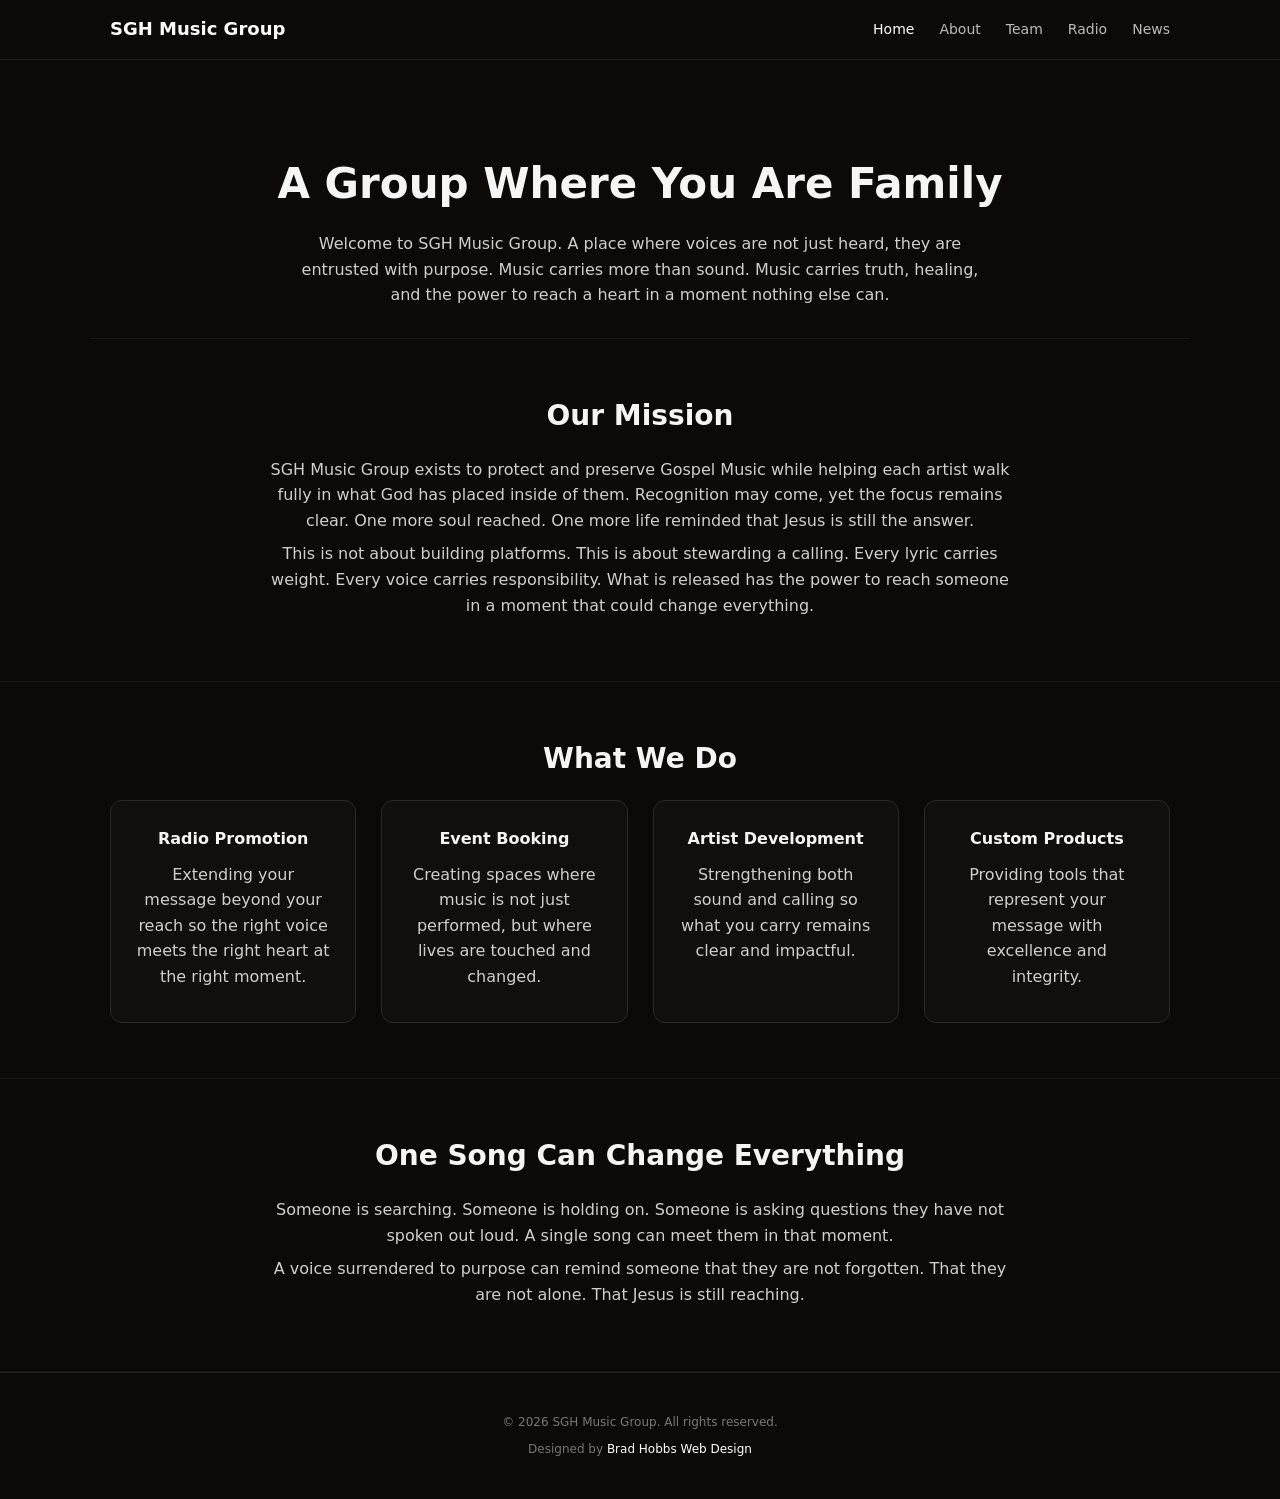
==== index.html @ 49cfe103 "Refine padding and margin values in index.html Adjusted padding and margins for better layout balanc" ====
<!doctype html>
<html lang="en">
<head>

<meta charset="utf-8">
<meta name="viewport" content="width=device-width, initial-scale=1">

<title>SGH Music Group</title>

<style>

/* ===== RESET ===== */
*{
  margin:0;
  padding:0;
  box-sizing:border-box;
}

/* ===== BODY ===== */
body{
  font-family: system-ui, -apple-system, sans-serif;
  background:#0c0a09;
  color:#f5f5f5;
  line-height:1.6;
}

/* ===== CONTAINER ===== */
.container{
  max-width:1100px;
  margin:auto;
  padding:0 20px; /* 🔥 REMOVE vertical padding */
}

/* ===== HERO ===== */
.hero{
  text-align:center;
  padding:90px 20px 30px;
}

.hero h2{
  font-size:42px;
  margin-bottom:14px;
}

.hero p{
  max-width:700px;
  margin:auto;
  color:#cfcfcf;
  font-size:16px;
}

/* ===== SECTIONS ===== */
section{
  padding:60px 20px;
  border-bottom:1px solid rgba(255,255,255,0.05); /* softer divider */
  padding:55px 20px; /* slightly tighter and balanced */
}

section h3{
  text-align:center;
  font-size:28px;
  margin-bottom:18px; /* FIXED alignment */
}

section p{
  max-width:750px;
  margin:8px auto;
  text-align:center;
  color:#cfcfcf;
}

/* ===== GRID ===== */
.grid{
  display:grid;
  grid-template-columns:repeat(auto-fit,minmax(240px,1fr));
  gap:25px;
  margin-top:18px;
  justify-content:center; /* 🔥 centers layout properly */
}

/* ===== CARD ===== */
.card{
  border:1px solid #2a2a2a;
  padding:25px;
  border-radius:12px;
  text-align:center;
  transition:all 0.35s ease;
  background:rgba(255,255,255,0.02);
}

.card h4{
  margin-bottom:10px;
  transition:0.3s;
}

/* 🔥 HOVER UPGRADE */
.card:hover{
  transform:translateY(-8px);
  border-color:#ffffff;

  box-shadow:
    0 0 10px rgba(255,255,255,0.2),
    0 0 40px rgba(255,255,255,0.12),
    0 20px 40px rgba(0,0,0,0.7);
}

.card:hover h4{
  letter-spacing:0.5px;
}

/* ===== MOBILE ===== */
@media (max-width:768px){

  .hero{
    padding:90px 20px 40px;
  }

  .hero h2{
    font-size:32px;
  }

  section{
    padding:50px 20px;
  }

}

</style>

</head>
<body>

<!-- ===== HEADER ===== -->
<div id="header"></div>

<!-- ===== HERO ===== -->
<section class="hero container">
  <h2>A Group Where You Are Family</h2>

  <p>
    Welcome to SGH Music Group. A place where voices are not just heard, they are entrusted with purpose.
    Music carries more than sound. Music carries truth, healing, and the power to reach a heart in a moment nothing else can.
  </p>
</section>

<!-- ===== MISSION ===== -->
<section>
  <div class="container">

    <h3>Our Mission</h3>

    <p>
      SGH Music Group exists to protect and preserve Gospel Music while helping each artist walk fully in what God has placed inside of them.
      Recognition may come, yet the focus remains clear. One more soul reached. One more life reminded that Jesus is still the answer.
    </p>

    <p>
      This is not about building platforms. This is about stewarding a calling.
      Every lyric carries weight. Every voice carries responsibility.
      What is released has the power to reach someone in a moment that could change everything.
    </p>

  </div>
</section>

<!-- ===== SERVICES ===== -->
<section>
  <div class="container">

    <h3>What We Do</h3>

    <div class="grid">

      <div class="card">
        <h4>Radio Promotion</h4>
        <p>
          Extending your message beyond your reach so the right voice meets the right heart at the right moment.
        </p>
      </div>

      <div class="card">
        <h4>Event Booking</h4>
        <p>
          Creating spaces where music is not just performed, but where lives are touched and changed.
        </p>
      </div>

      <div class="card">
        <h4>Artist Development</h4>
        <p>
          Strengthening both sound and calling so what you carry remains clear and impactful.
        </p>
      </div>

      <div class="card">
        <h4>Custom Products</h4>
        <p>
          Providing tools that represent your message with excellence and integrity.
        </p>
      </div>

    </div>

  </div>
</section>

<!-- ===== IMPACT ===== -->
<section>
  <div class="container">

    <h3>One Song Can Change Everything</h3>

    <p>
      Someone is searching. Someone is holding on. Someone is asking questions they have not spoken out loud.
      A single song can meet them in that moment.
    </p>

    <p>
      A voice surrendered to purpose can remind someone that they are not forgotten.
      That they are not alone.
      That Jesus is still reaching.
    </p>

  </div>
</section>

<!-- ===== FOOTER ===== -->
<div id="footer"></div>

<script>
Promise.all([
  fetch("header.html").then(res => res.text()),
  fetch("footer.html").then(res => res.text())
]).then(([headerData, footerData]) => {

  document.getElementById("header").innerHTML = headerData;
  document.getElementById("footer").innerHTML = footerData;

  window.toggleMenu = function(){
    document.getElementById("navLinks").classList.toggle("active");
    document.getElementById("menuToggle").classList.toggle("active");
  }

  document.querySelectorAll(".nav-links a").forEach(link => {
    link.addEventListener("click", () => {
      document.getElementById("navLinks").classList.remove("active");
      document.getElementById("menuToggle").classList.remove("active");
    });
  });

  const currentPage = location.pathname.split("/").pop();
  document.querySelectorAll(".nav-links a").forEach(link => {
    if(link.getAttribute("href") === currentPage){
      link.classList.add("active");
    }
  });

  window.addEventListener("scroll", function(){
    document.getElementById("siteHeader")
      .classList.toggle("scrolled", window.scrollY > 10);
  });

  const yearEl = document.getElementById("year");
  if(yearEl){
    yearEl.textContent = new Date().getFullYear();
  }

});
</script>

</body>
</html>
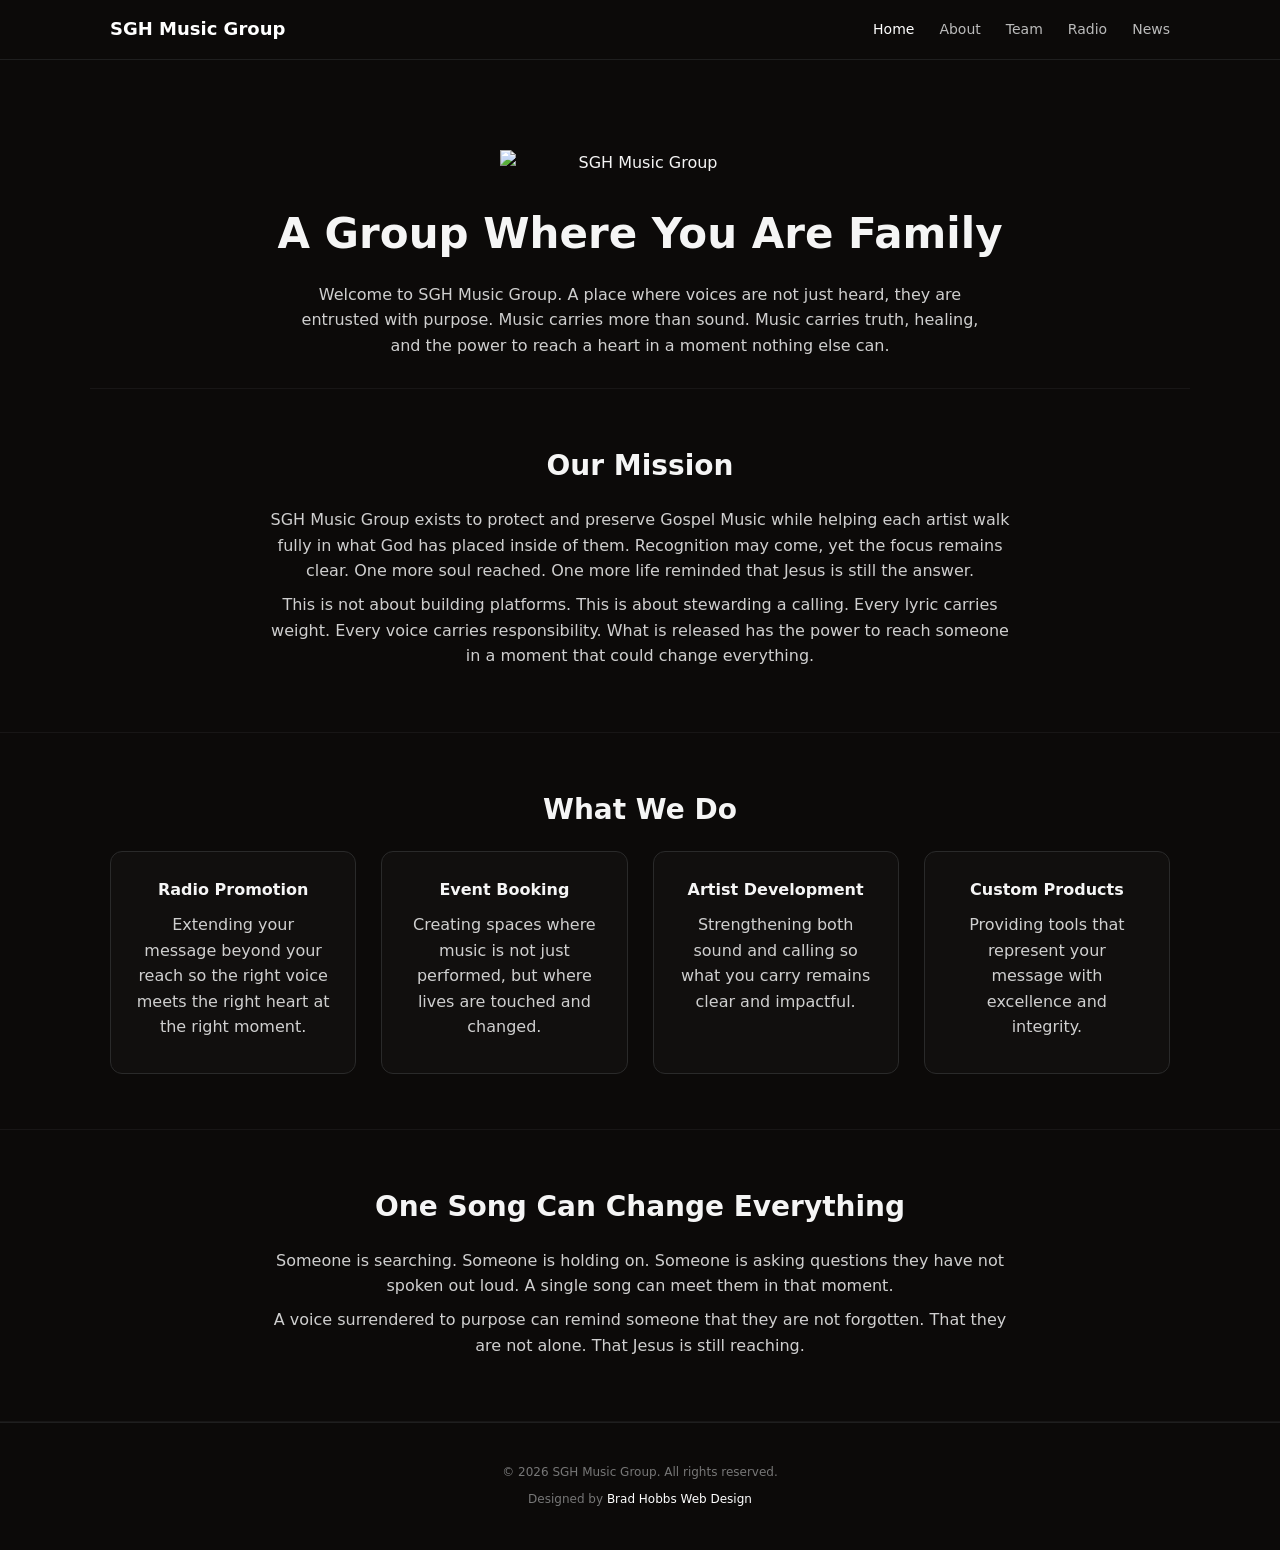
==== commit 20f894b9: "Update index.html" ====
--- a/index.html
+++ b/index.html
@@ -35,6 +35,13 @@
 .hero{
   text-align:center;
   padding:90px 20px 30px;
+}
+
+.hero-logo{
+  display:block;
+  width:280px;
+  max-width:90%;
+  margin:0 auto 25px;
 }
 
 .hero h2{
@@ -135,12 +142,20 @@
 
 <!-- ===== HERO ===== -->
 <section class="hero container">
+
+  <img
+    src="images/sgh-logo.png"
+    alt="SGH Music Group"
+    class="hero-logo"
+  >
+
   <h2>A Group Where You Are Family</h2>
 
   <p>
     Welcome to SGH Music Group. A place where voices are not just heard, they are entrusted with purpose.
     Music carries more than sound. Music carries truth, healing, and the power to reach a heart in a moment nothing else can.
   </p>
+
 </section>
 
 <!-- ===== MISSION ===== -->
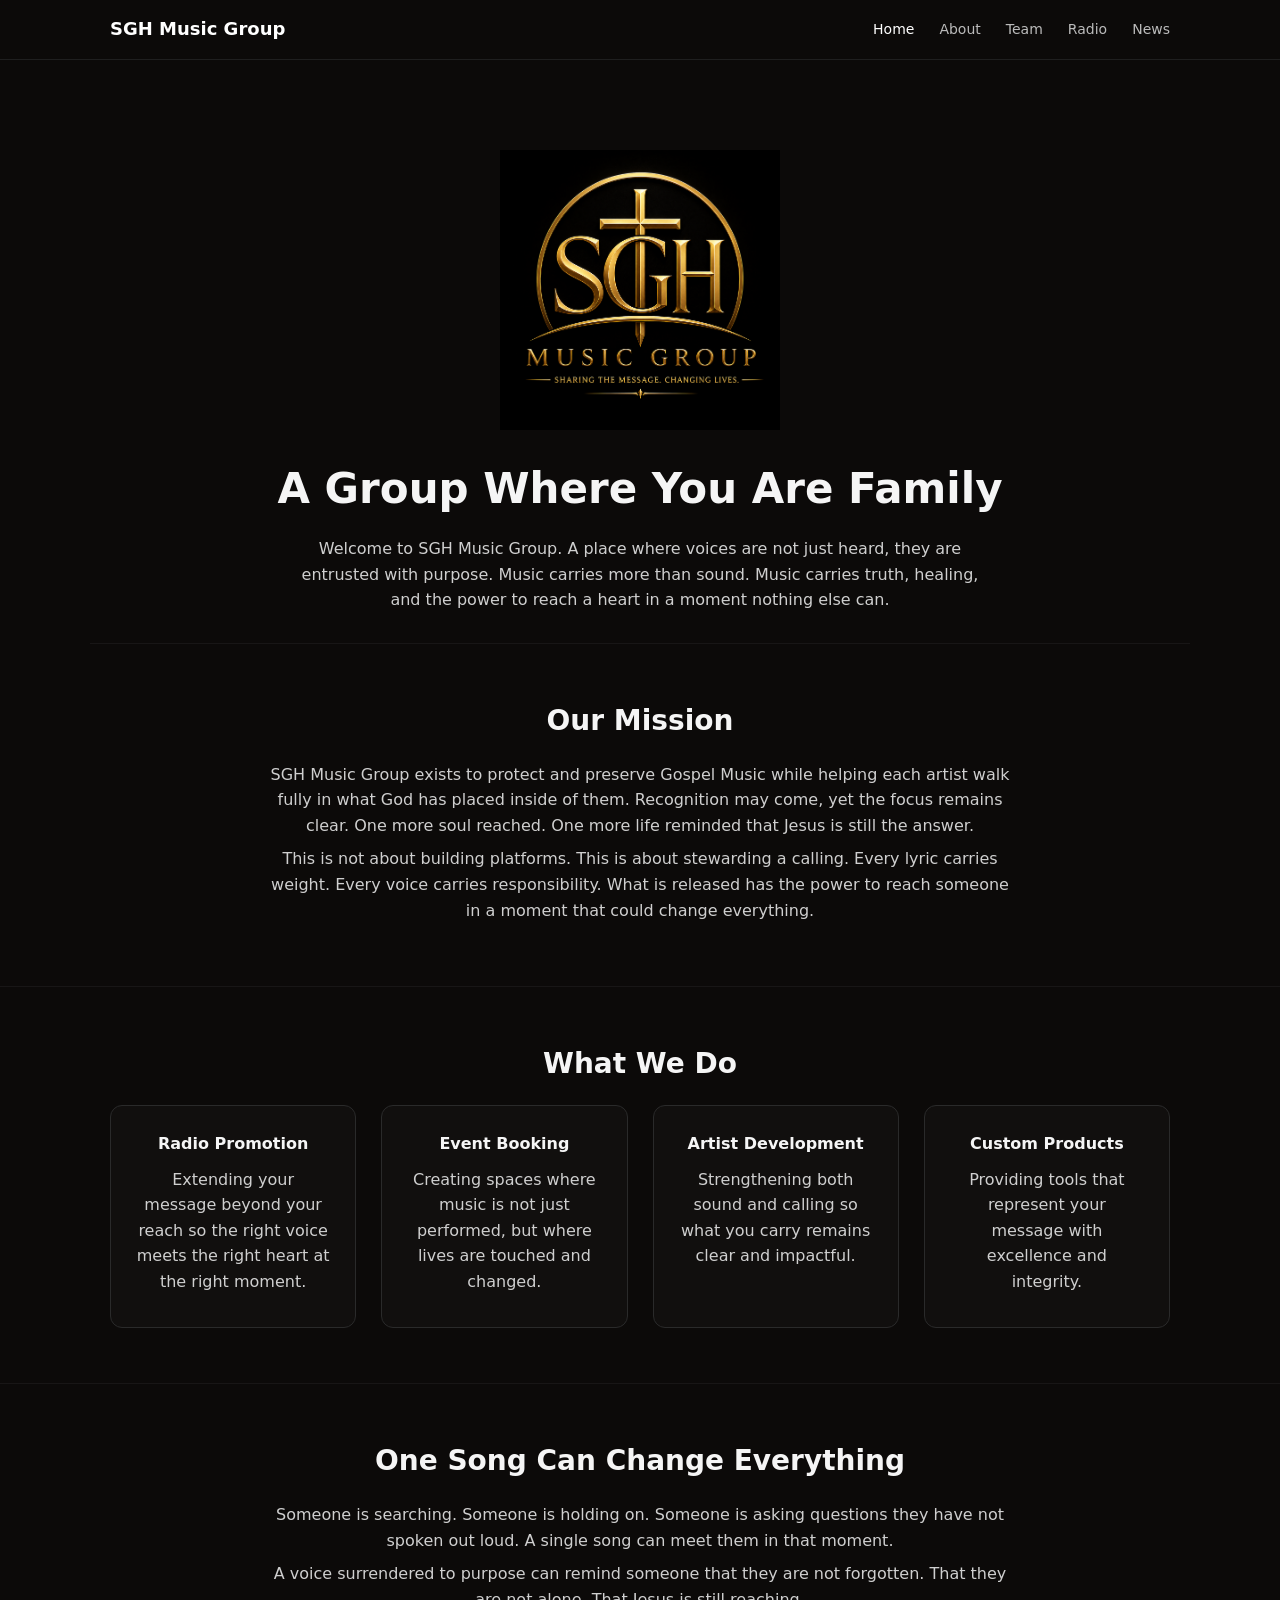
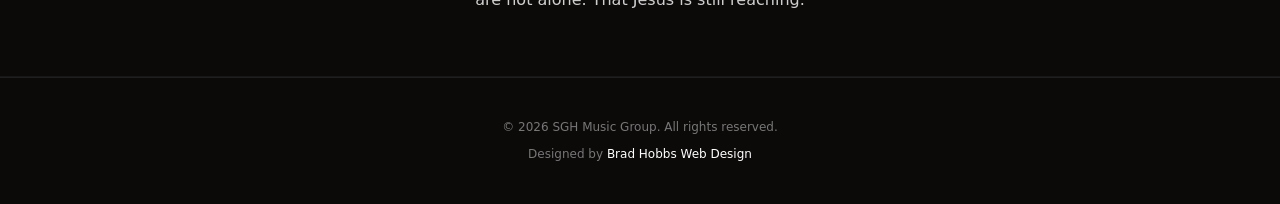
==== commit af51c252: "Update index.html" ====
--- a/index.html
+++ b/index.html
@@ -144,7 +144,7 @@
 <section class="hero container">
 
   <img
-    src="images/sgh-logo.png"
+    src="D6FE0D35-5FC7-4C31-ABE0-BCEA10E4A5CE.png"
     alt="SGH Music Group"
     class="hero-logo"
   >
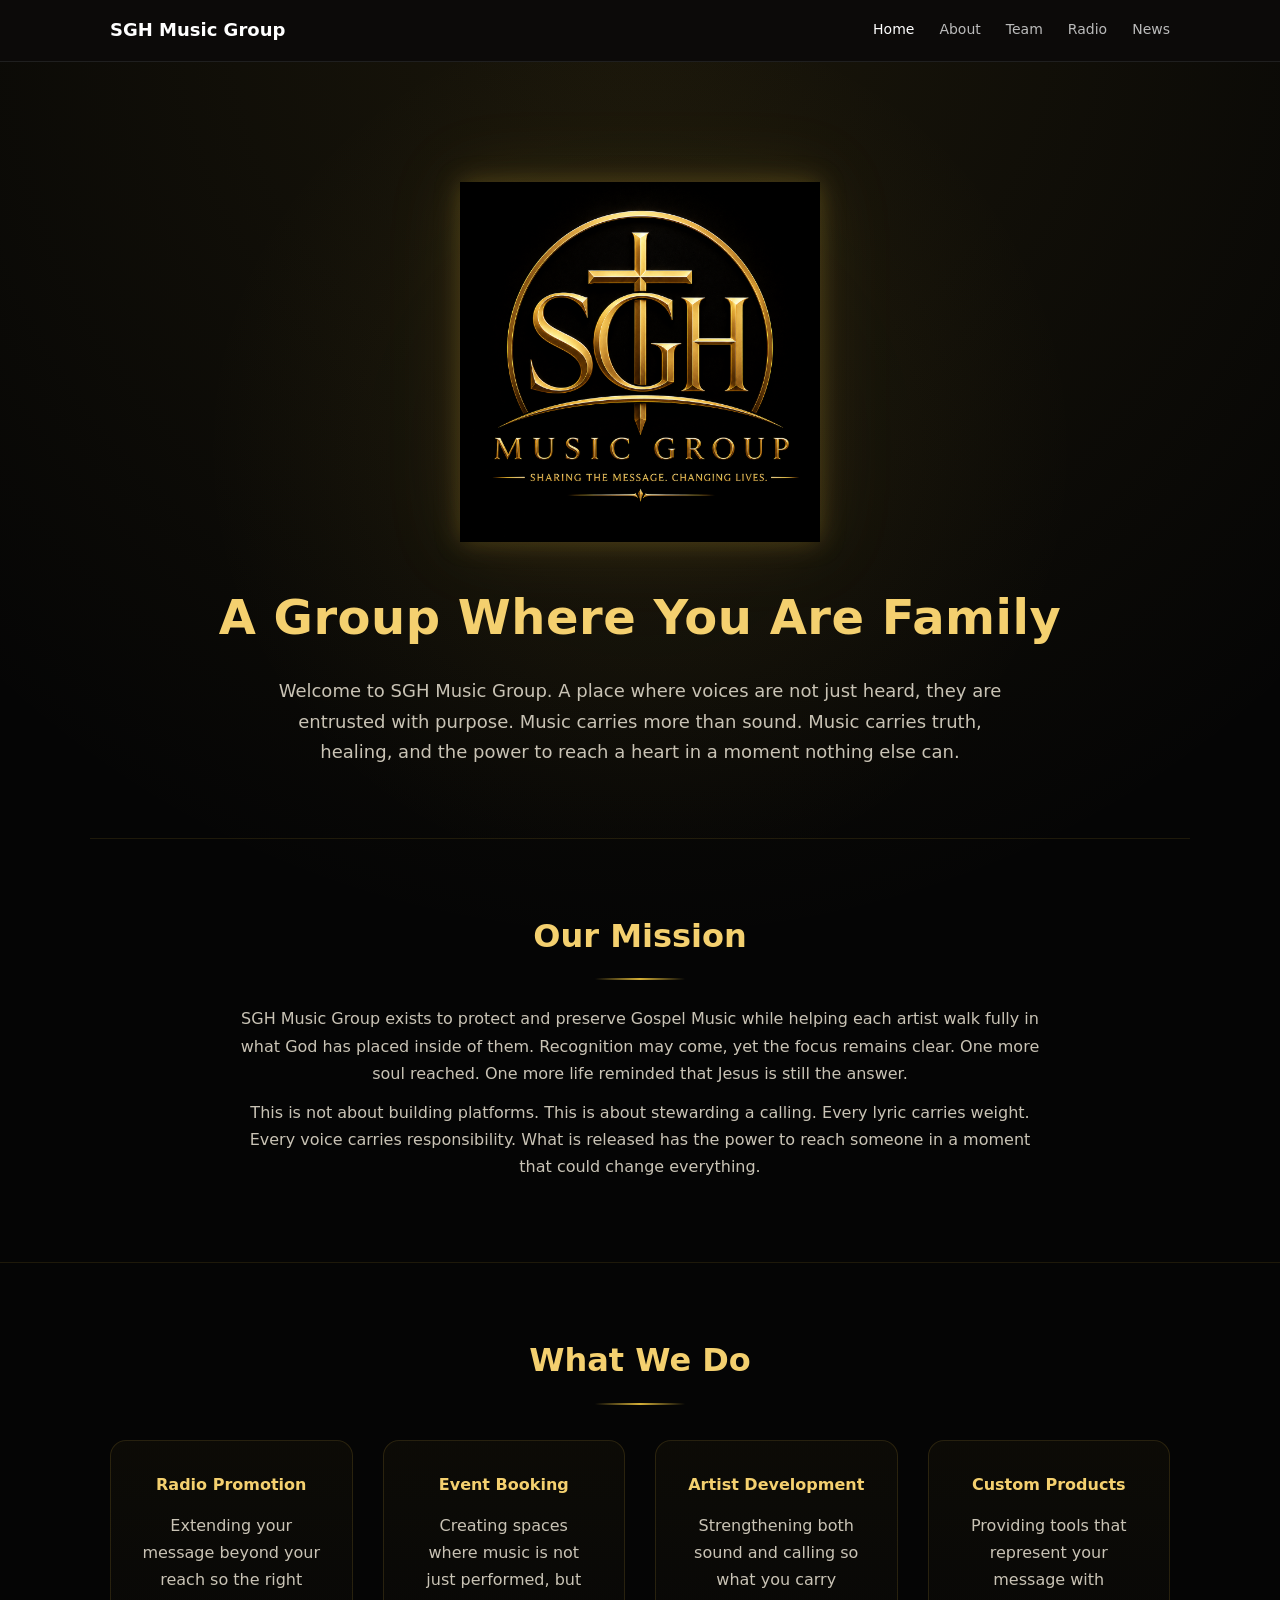
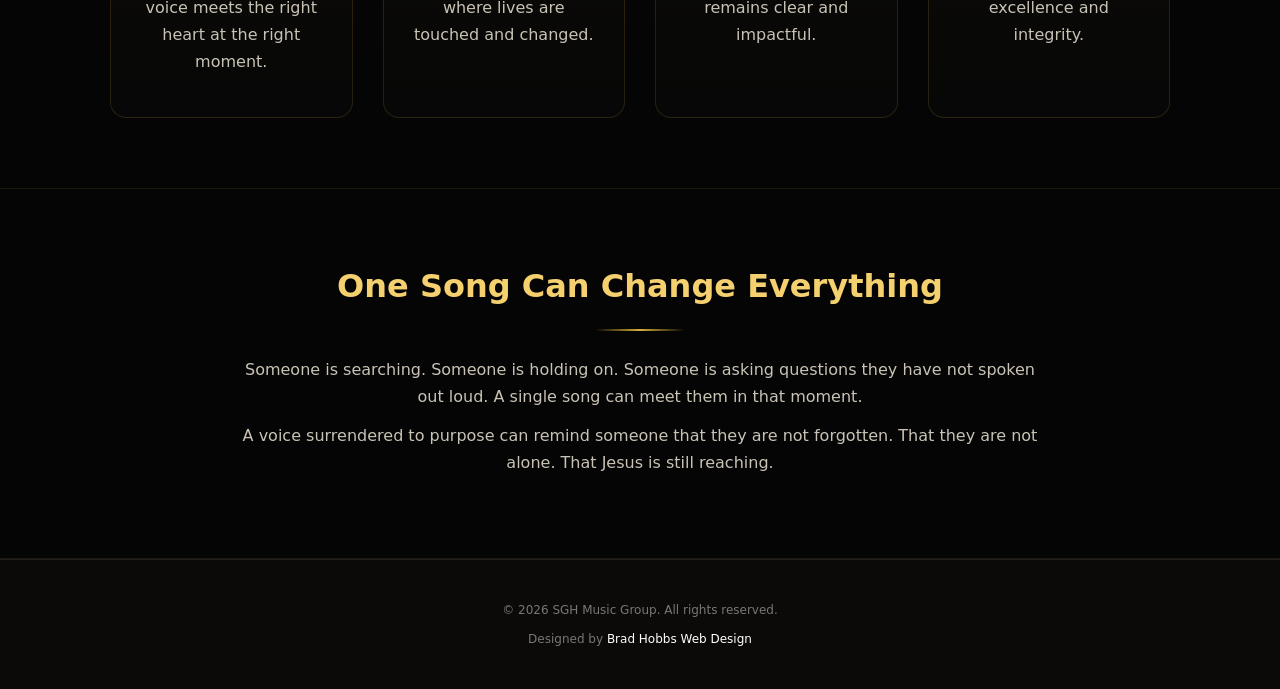
==== commit b0f2c137: "Update index.html" ====
--- a/index.html
+++ b/index.html
@@ -9,7 +9,27 @@
 
 <style>
 
+/* ===== COLOR PALETTE ===== */
+
+:root{
+
+  --bg:#050505;
+  --bg-soft:#0d0d0d;
+  --surface:#131313;
+
+  --gold:#d4af37;
+  --gold-light:#f4d06f;
+  --gold-rich:#b8860b;
+
+  --text:#f8f5ef;
+  --text-muted:#c9c3b5;
+
+  --border:rgba(212,175,55,.15);
+
+}
+
 /* ===== RESET ===== */
+
 *{
   margin:0;
   padding:0;
@@ -17,121 +37,217 @@
 }
 
 /* ===== BODY ===== */
+
 body{
-  font-family: system-ui, -apple-system, sans-serif;
-  background:#0c0a09;
-  color:#f5f5f5;
-  line-height:1.6;
+  font-family:system-ui,-apple-system,sans-serif;
+
+  background:
+    radial-gradient(
+      circle at top,
+      rgba(212,175,55,.10),
+      transparent 40%
+    ),
+    var(--bg);
+
+  color:var(--text);
+  line-height:1.7;
 }
 
 /* ===== CONTAINER ===== */
+
 .container{
   max-width:1100px;
   margin:auto;
-  padding:0 20px; /* 🔥 REMOVE vertical padding */
+  padding:0 20px;
 }
 
 /* ===== HERO ===== */
+
 .hero{
   text-align:center;
-  padding:90px 20px 30px;
+
+  padding:120px 20px 70px;
+
+  background:
+    radial-gradient(
+      circle at center,
+      rgba(212,175,55,.08),
+      transparent 65%
+    );
 }
 
 .hero-logo{
   display:block;
-  width:280px;
-  max-width:90%;
-  margin:0 auto 25px;
+
+  width:360px;
+  max-width:95%;
+
+  margin:0 auto 35px;
+
+  filter:
+    drop-shadow(0 0 12px rgba(212,175,55,.25))
+    drop-shadow(0 0 35px rgba(212,175,55,.12));
 }
 
 .hero h2{
-  font-size:42px;
-  margin-bottom:14px;
+  font-size:48px;
+  color:var(--gold-light);
+  margin-bottom:18px;
+  letter-spacing:.5px;
 }
 
 .hero p{
-  max-width:700px;
+  max-width:760px;
   margin:auto;
-  color:#cfcfcf;
-  font-size:16px;
+
+  color:var(--text-muted);
+
+  font-size:18px;
 }
 
 /* ===== SECTIONS ===== */
+
 section{
-  padding:60px 20px;
-  border-bottom:1px solid rgba(255,255,255,0.05); /* softer divider */
-  padding:55px 20px; /* slightly tighter and balanced */
+  padding:70px 20px;
+  border-bottom:1px solid rgba(212,175,55,.12);
 }
 
 section h3{
   text-align:center;
-  font-size:28px;
-  margin-bottom:18px; /* FIXED alignment */
+
+  font-size:32px;
+
+  color:var(--gold-light);
+
+  margin-bottom:25px;
+}
+
+section h3::after{
+  content:"";
+
+  display:block;
+
+  width:90px;
+  height:2px;
+
+  margin:15px auto 0;
+
+  background:
+    linear-gradient(
+      to right,
+      transparent,
+      var(--gold),
+      transparent
+    );
 }
 
 section p{
-  max-width:750px;
-  margin:8px auto;
+  max-width:800px;
+
+  margin:12px auto;
+
   text-align:center;
-  color:#cfcfcf;
+
+  color:var(--text-muted);
 }
 
 /* ===== GRID ===== */
+
 .grid{
   display:grid;
-  grid-template-columns:repeat(auto-fit,minmax(240px,1fr));
-  gap:25px;
-  margin-top:18px;
-  justify-content:center; /* 🔥 centers layout properly */
+
+  grid-template-columns:
+    repeat(auto-fit,minmax(240px,1fr));
+
+  gap:30px;
+
+  margin-top:35px;
 }
 
 /* ===== CARD ===== */
+
 .card{
-  border:1px solid #2a2a2a;
-  padding:25px;
-  border-radius:12px;
+
+  background:
+    linear-gradient(
+      180deg,
+      rgba(212,175,55,.04),
+      rgba(255,255,255,.01)
+    );
+
+  border:1px solid var(--border);
+
+  border-radius:16px;
+
+  padding:30px;
+
   text-align:center;
-  transition:all 0.35s ease;
-  background:rgba(255,255,255,0.02);
+
+  transition:all .35s ease;
 }
 
 .card h4{
-  margin-bottom:10px;
-  transition:0.3s;
-}
-
-/* 🔥 HOVER UPGRADE */
+  color:var(--gold-light);
+  margin-bottom:14px;
+}
+
+.card p{
+  color:var(--text-muted);
+}
+
 .card:hover{
-  transform:translateY(-8px);
-  border-color:#ffffff;
+
+  transform:translateY(-10px);
+
+  border-color:var(--gold);
 
   box-shadow:
-    0 0 10px rgba(255,255,255,0.2),
-    0 0 40px rgba(255,255,255,0.12),
-    0 20px 40px rgba(0,0,0,0.7);
-}
-
-.card:hover h4{
-  letter-spacing:0.5px;
+    0 0 15px rgba(212,175,55,.25),
+    0 0 40px rgba(212,175,55,.12),
+    0 20px 50px rgba(0,0,0,.70);
+
+}
+
+/* ===== LINKS ===== */
+
+a{
+  color:var(--gold-light);
+  text-decoration:none;
+}
+
+a:hover{
+  color:#fff;
 }
 
 /* ===== MOBILE ===== */
+
 @media (max-width:768px){
 
   .hero{
-    padding:90px 20px 40px;
+    padding:100px 20px 50px;
+  }
+
+  .hero-logo{
+    width:280px;
   }
 
   .hero h2{
-    font-size:32px;
+    font-size:34px;
+  }
+
+  .hero p{
+    font-size:16px;
   }
 
   section{
-    padding:50px 20px;
-  }
-
-}
-
+    padding:55px 20px;
+  }
+
+  section h3{
+    font-size:28px;
+  }
+
+}
 </style>
 
 </head>
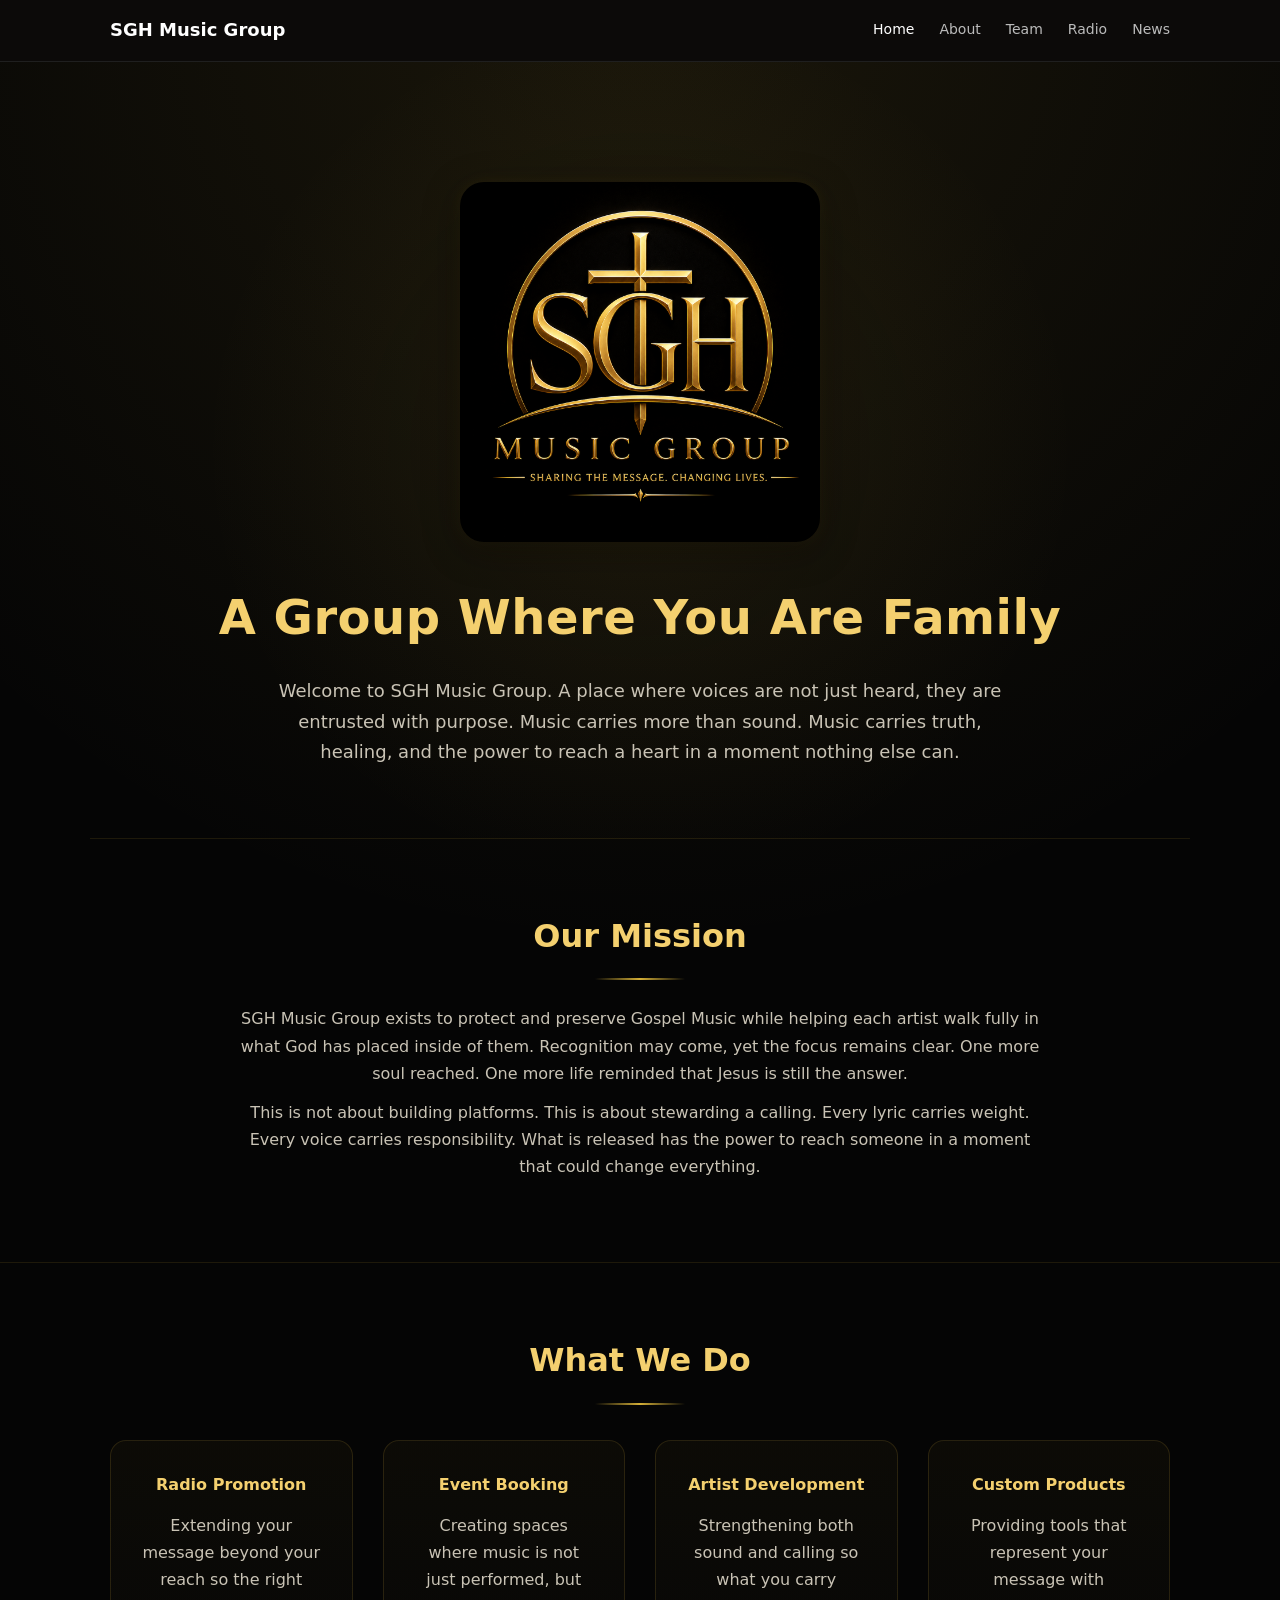
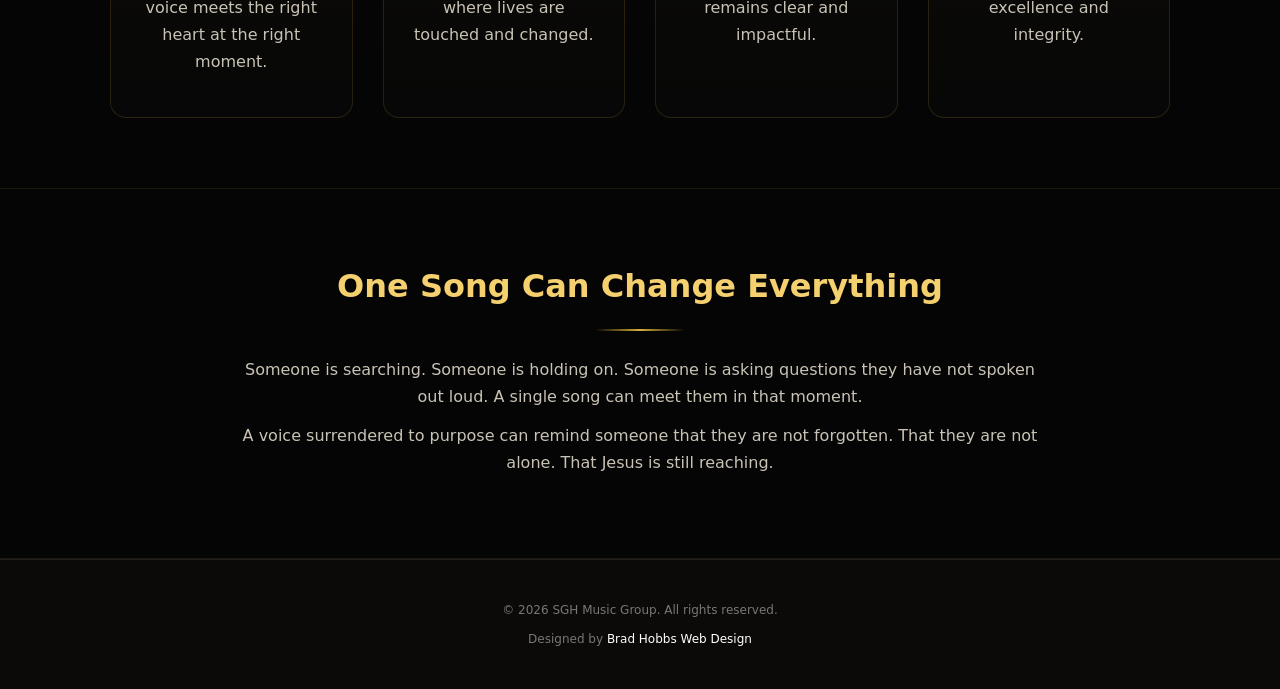
==== commit 044ad39b: "Update index.html" ====
--- a/index.html
+++ b/index.html
@@ -84,9 +84,21 @@
 
   margin:0 auto 35px;
 
+  border-radius:24px;
+
+  transition:.3s ease;
+
   filter:
-    drop-shadow(0 0 12px rgba(212,175,55,.25))
-    drop-shadow(0 0 35px rgba(212,175,55,.12));
+    drop-shadow(
+      0 8px 18px rgba(0,0,0,.45)
+    )
+    drop-shadow(
+      0 0 6px rgba(212,175,55,.08)
+    );
+}
+
+.hero-logo:hover{
+  transform:translateY(-2px);
 }
 
 .hero h2{
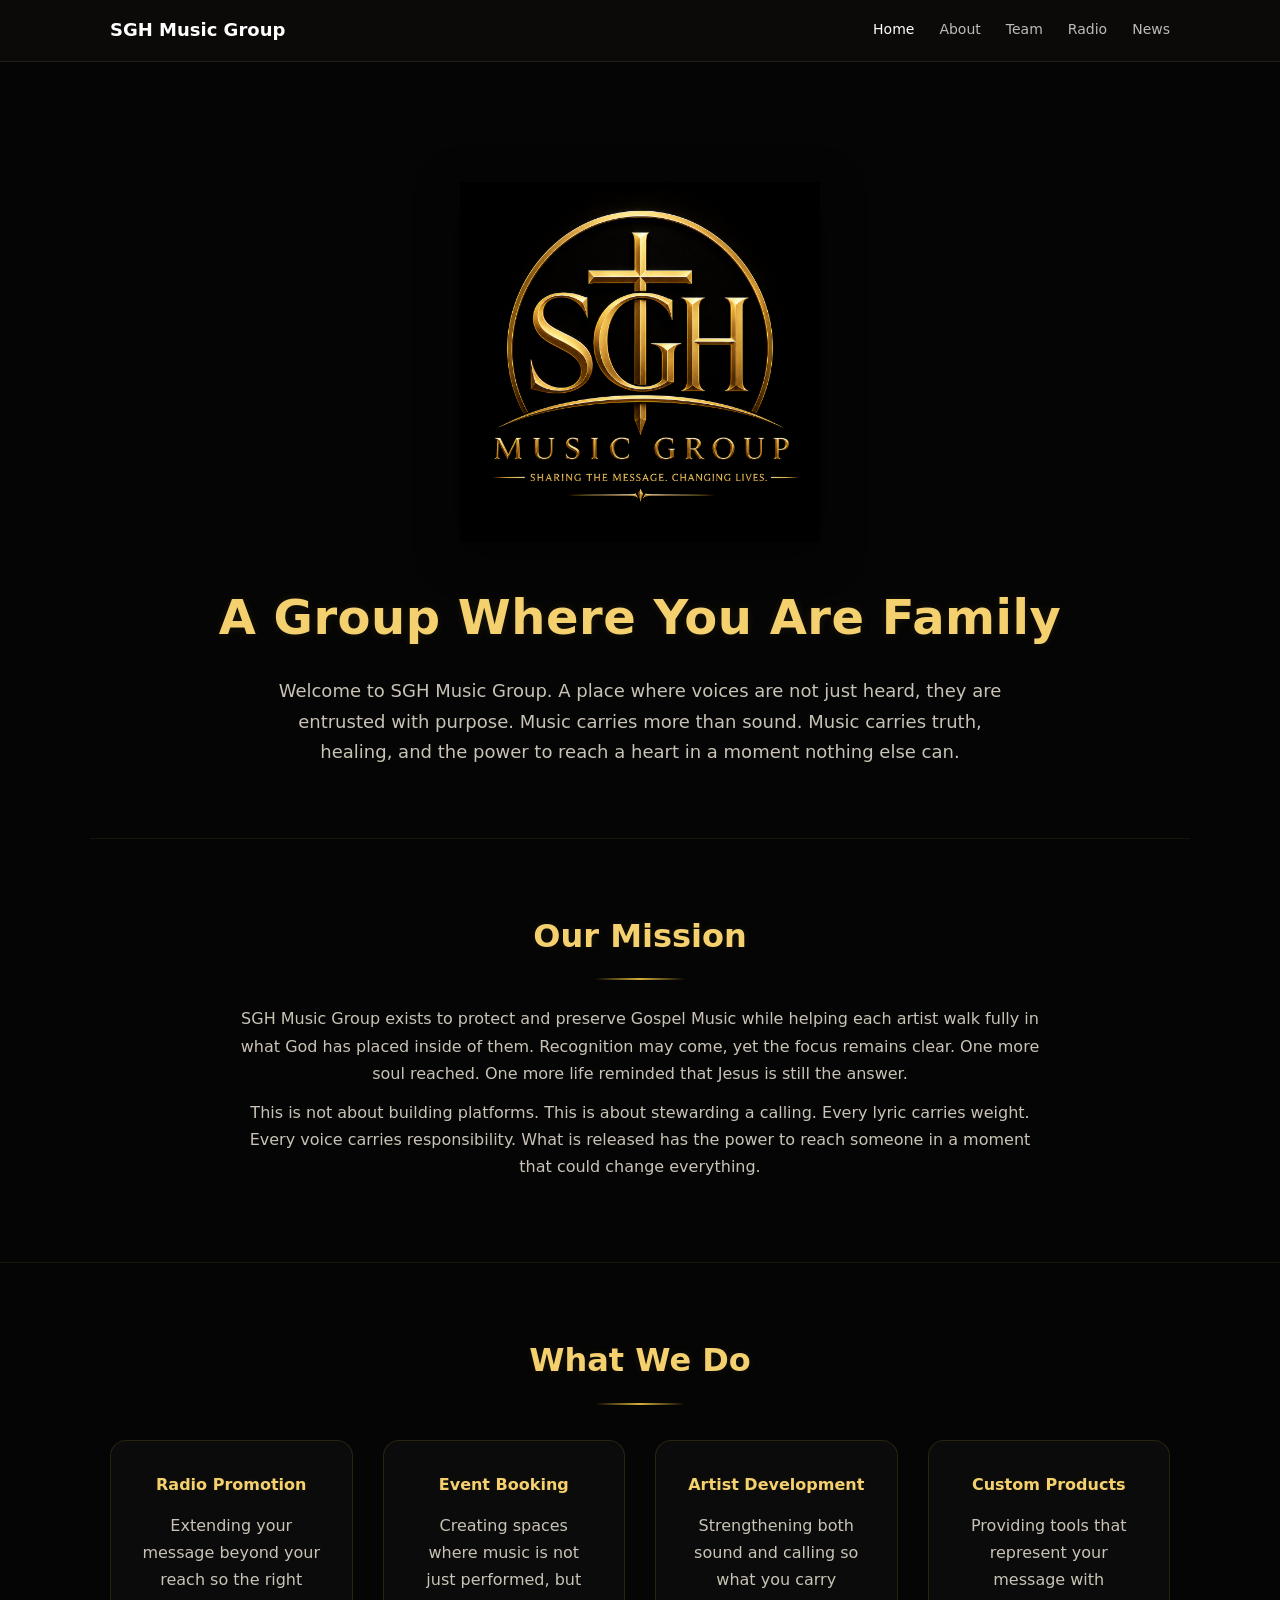
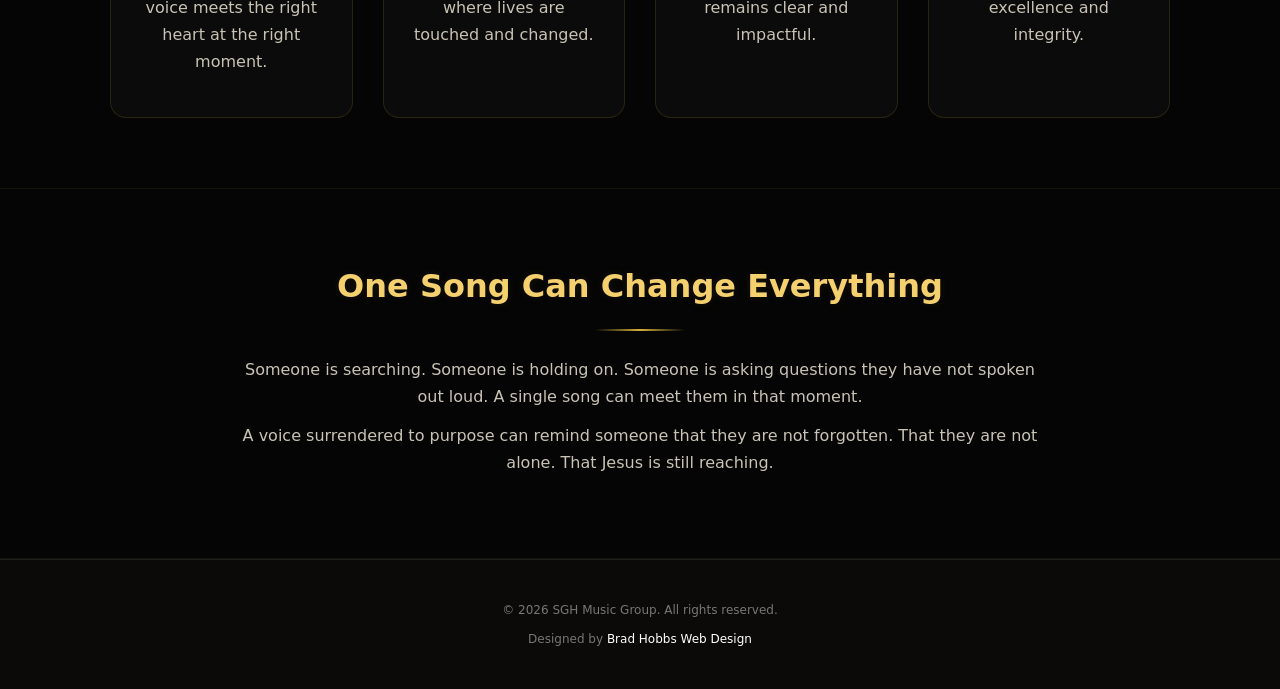
==== commit 847ec8f0: "Update index.html" ====
--- a/index.html
+++ b/index.html
@@ -14,8 +14,7 @@
 :root{
 
   --bg:#050505;
-  --bg-soft:#0d0d0d;
-  --surface:#131313;
+  --surface:#0b0b0b;
 
   --gold:#d4af37;
   --gold-light:#f4d06f;
@@ -41,15 +40,10 @@
 body{
   font-family:system-ui,-apple-system,sans-serif;
 
-  background:
-    radial-gradient(
-      circle at top,
-      rgba(212,175,55,.10),
-      transparent 40%
-    ),
-    var(--bg);
+  background:#050505;
 
   color:var(--text);
+
   line-height:1.7;
 }
 
@@ -65,18 +59,14 @@
 
 .hero{
   text-align:center;
-
   padding:120px 20px 70px;
-
-  background:
-    radial-gradient(
-      circle at center,
-      rgba(212,175,55,.08),
-      transparent 65%
-    );
-}
+  background:#050505;
+}
+
+/* ===== LOGO ===== */
 
 .hero-logo{
+
   display:block;
 
   width:360px;
@@ -84,32 +74,38 @@
 
   margin:0 auto 35px;
 
-  border-radius:24px;
-
-  transition:.3s ease;
-
   filter:
     drop-shadow(
-      0 8px 18px rgba(0,0,0,.45)
-    )
-    drop-shadow(
-      0 0 6px rgba(212,175,55,.08)
+      0 10px 20px rgba(0,0,0,.55)
     );
+
+  transition:.3s ease;
 }
 
 .hero-logo:hover{
   transform:translateY(-2px);
 }
 
+/* ===== HERO TEXT ===== */
+
 .hero h2{
+
   font-size:48px;
+
   color:var(--gold-light);
+
   margin-bottom:18px;
+
   letter-spacing:.5px;
+
+  text-shadow:
+    0 0 8px rgba(212,175,55,.12);
 }
 
 .hero p{
+
   max-width:760px;
+
   margin:auto;
 
   color:var(--text-muted);
@@ -120,11 +116,15 @@
 /* ===== SECTIONS ===== */
 
 section{
+
   padding:70px 20px;
-  border-bottom:1px solid rgba(212,175,55,.12);
+
+  border-bottom:
+    1px solid rgba(212,175,55,.08);
 }
 
 section h3{
+
   text-align:center;
 
   font-size:32px;
@@ -132,9 +132,13 @@
   color:var(--gold-light);
 
   margin-bottom:25px;
+
+  text-shadow:
+    0 0 8px rgba(212,175,55,.10);
 }
 
 section h3::after{
+
   content:"";
 
   display:block;
@@ -154,6 +158,7 @@
 }
 
 section p{
+
   max-width:800px;
 
   margin:12px auto;
@@ -166,6 +171,7 @@
 /* ===== GRID ===== */
 
 .grid{
+
   display:grid;
 
   grid-template-columns:
@@ -180,12 +186,7 @@
 
 .card{
 
-  background:
-    linear-gradient(
-      180deg,
-      rgba(212,175,55,.04),
-      rgba(255,255,255,.01)
-    );
+  background:var(--surface);
 
   border:1px solid var(--border);
 
@@ -199,8 +200,13 @@
 }
 
 .card h4{
+
   color:var(--gold-light);
+
   margin-bottom:14px;
+
+  text-shadow:
+    0 0 6px rgba(212,175,55,.08);
 }
 
 .card p{
@@ -209,15 +215,13 @@
 
 .card:hover{
 
-  transform:translateY(-10px);
+  transform:translateY(-8px);
 
   border-color:var(--gold);
 
   box-shadow:
-    0 0 15px rgba(212,175,55,.25),
-    0 0 40px rgba(212,175,55,.12),
-    0 20px 50px rgba(0,0,0,.70);
-
+    0 0 12px rgba(212,175,55,.12),
+    0 12px 30px rgba(0,0,0,.55);
 }
 
 /* ===== LINKS ===== */
@@ -225,10 +229,11 @@
 a{
   color:var(--gold-light);
   text-decoration:none;
+  transition:.3s ease;
 }
 
 a:hover{
-  color:#fff;
+  color:#ffffff;
 }
 
 /* ===== MOBILE ===== */
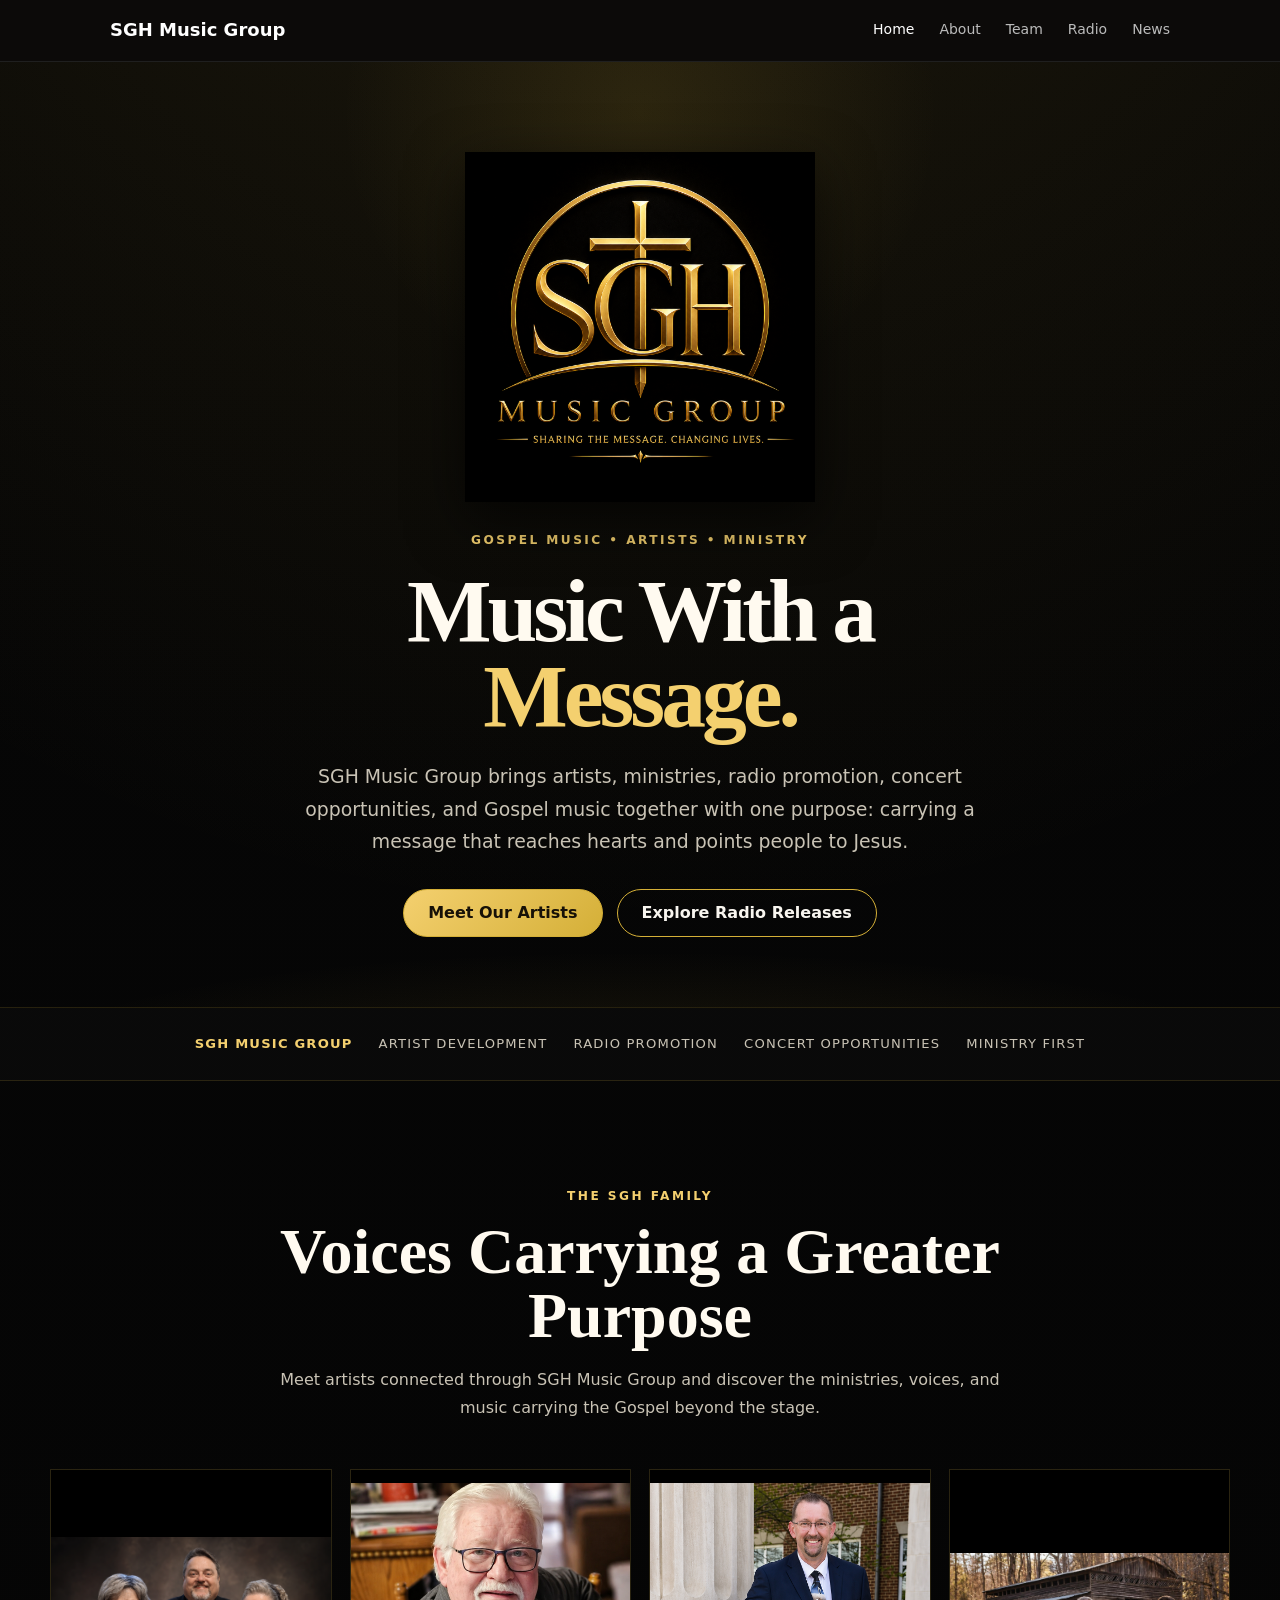
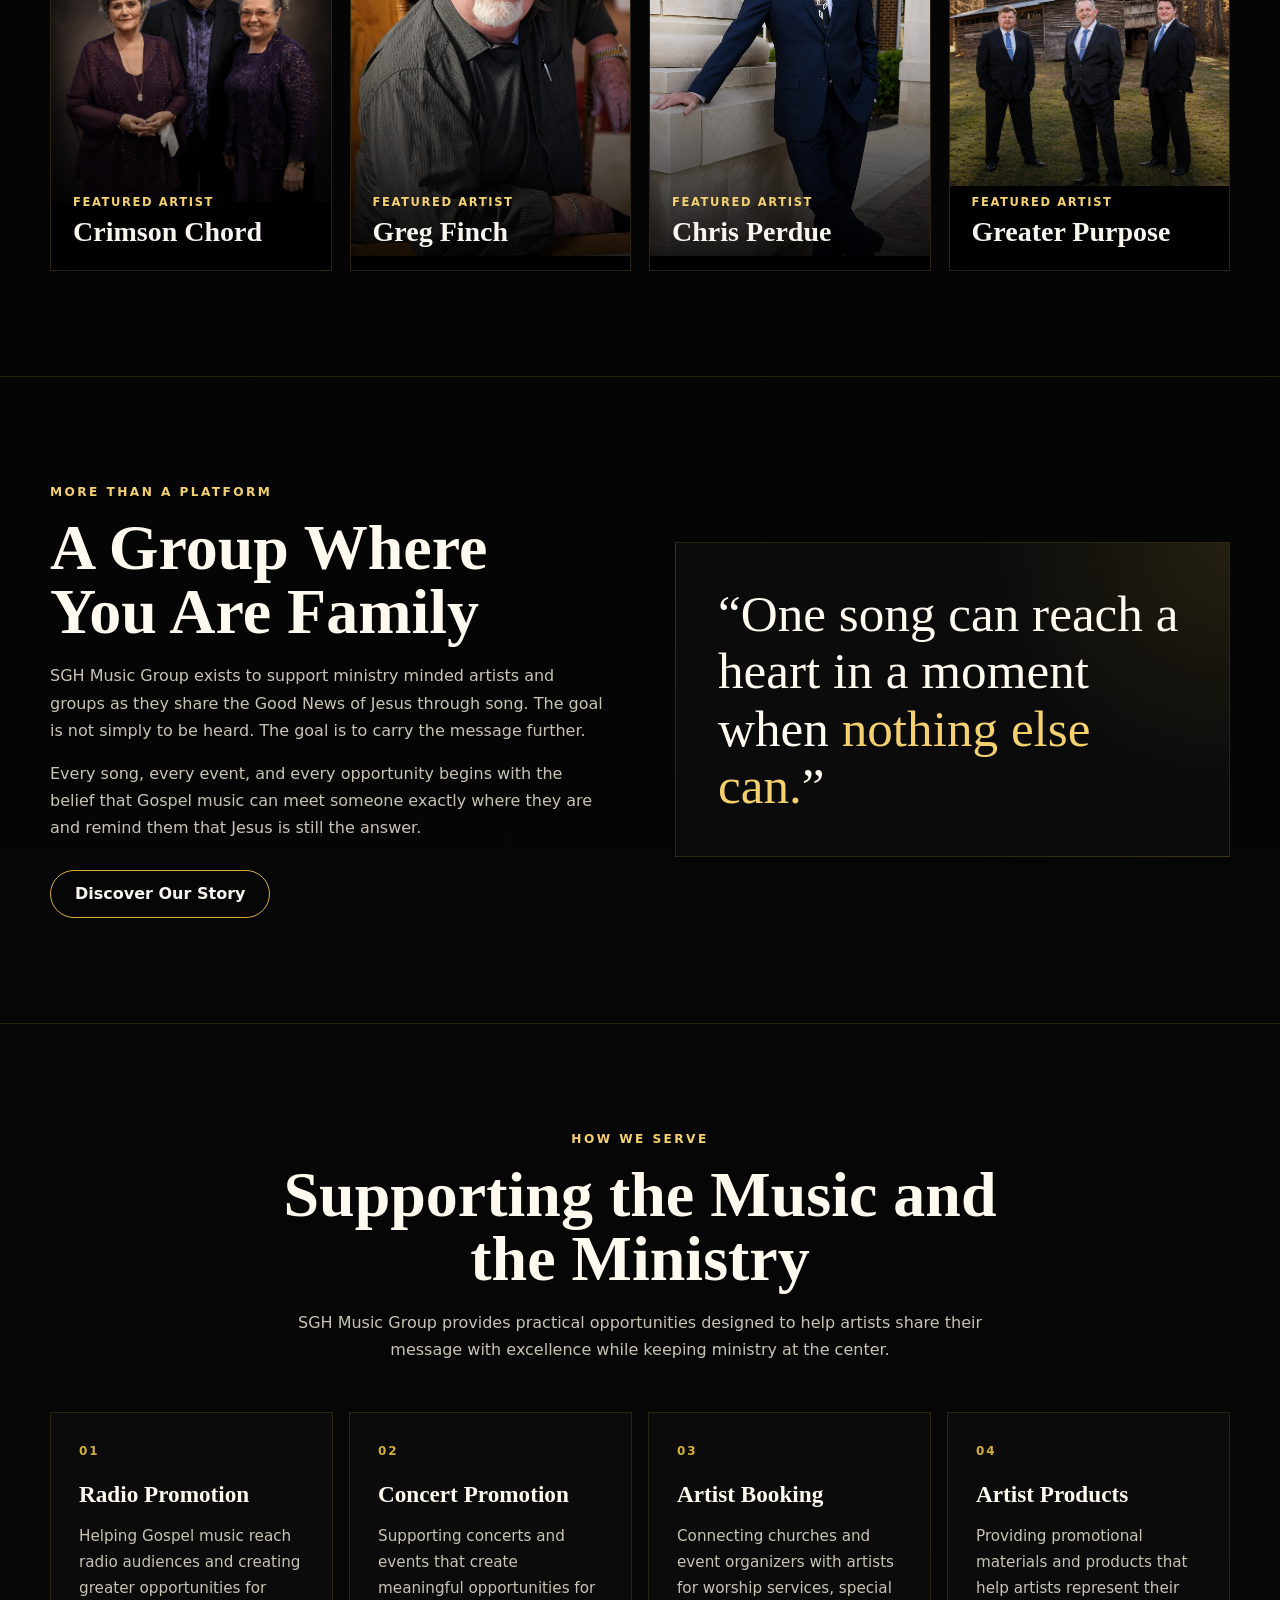
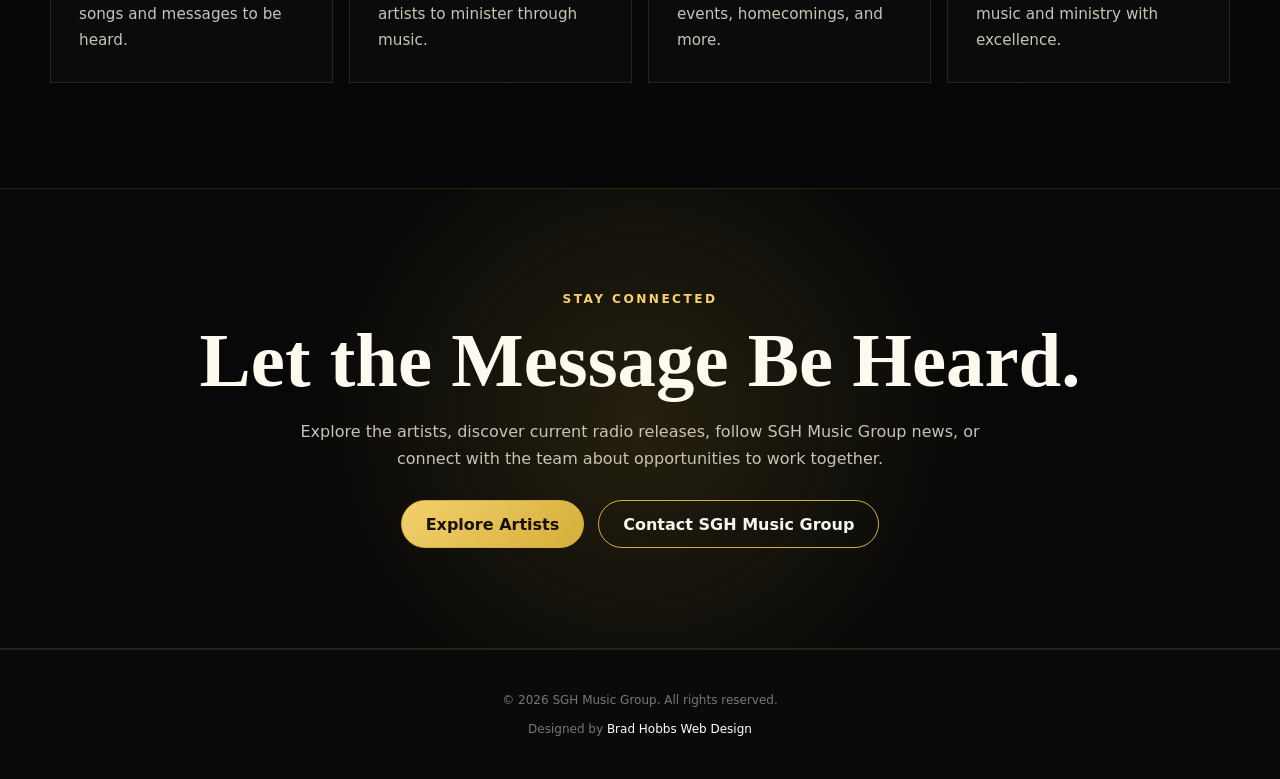
==== commit 0d33749c: "Redesign SGH Music Group home as a professional artist and music group page" ====
--- a/index.html
+++ b/index.html
@@ -1,378 +1,492 @@
 <!doctype html>
 <html lang="en">
 <head>
-
 <meta charset="utf-8">
 <meta name="viewport" content="width=device-width, initial-scale=1">
 
-<title>SGH Music Group</title>
+<title>SGH Music Group | Gospel Artists, Radio Promotion & Ministry Music</title>
+<meta name="description" content="SGH Music Group is a Gospel music family connecting artists, ministries, radio promotion, concert opportunities, and music that points hearts to Jesus.">
+<meta name="keywords" content="SGH Music Group, Gospel music, Southern Gospel, Christian artists, Gospel artists, radio promotion, concert promotion, artist booking, ministry music">
+<meta name="author" content="SGH Music Group">
+<meta name="robots" content="index, follow">
+<link rel="canonical" href="https://brad-hobbswd.github.io/sghMusicgroup/">
+
+<meta property="og:type" content="website">
+<meta property="og:title" content="SGH Music Group | A Group Where You Are Family">
+<meta property="og:description" content="Discover Gospel artists, music, radio promotion, concert opportunities, and ministry through SGH Music Group.">
+<meta property="og:url" content="https://brad-hobbswd.github.io/sghMusicgroup/">
+<meta property="og:image" content="https://brad-hobbswd.github.io/sghMusicgroup/D6FE0D35-5FC7-4C31-ABE0-BCEA10E4A5CE.png">
+
+<meta name="twitter:card" content="summary_large_image">
+<meta name="twitter:title" content="SGH Music Group">
+<meta name="twitter:description" content="Gospel artists, ministry music, radio promotion, and concert opportunities.">
+<meta name="twitter:image" content="https://brad-hobbswd.github.io/sghMusicgroup/D6FE0D35-5FC7-4C31-ABE0-BCEA10E4A5CE.png">
 
 <style>
-
-/* ===== COLOR PALETTE ===== */
-
 :root{
-
   --bg:#050505;
   --surface:#0b0b0b;
-
+  --surface-soft:#101010;
   --gold:#d4af37;
   --gold-light:#f4d06f;
-  --gold-rich:#b8860b;
-
+  --gold-deep:#8e6810;
   --text:#f8f5ef;
-  --text-muted:#c9c3b5;
-
-  --border:rgba(212,175,55,.15);
-
-}
-
-/* ===== RESET ===== */
-
-*{
-  margin:0;
-  padding:0;
-  box-sizing:border-box;
-}
-
-/* ===== BODY ===== */
+  --muted:#c9c3b5;
+  --line:rgba(212,175,55,.16);
+}
+
+*{margin:0;padding:0;box-sizing:border-box}
+
+html{scroll-behavior:smooth}
 
 body{
-  font-family:system-ui,-apple-system,sans-serif;
-
-  background:#050505;
-
+  font-family:Inter,ui-sans-serif,system-ui,-apple-system,BlinkMacSystemFont,"Segoe UI",sans-serif;
+  background:
+    radial-gradient(circle at 50% -10%,rgba(212,175,55,.12),transparent 30%),
+    linear-gradient(180deg,#060606 0%,#050505 55%,#080808 100%);
   color:var(--text);
-
   line-height:1.7;
 }
 
-/* ===== CONTAINER ===== */
-
-.container{
-  max-width:1100px;
+img{max-width:100%;display:block}
+
+.container{width:min(1180px,calc(100% - 40px));margin:auto}
+
+.hero{
+  min-height:760px;
+  display:grid;
+  place-items:center;
+  position:relative;
+  overflow:hidden;
+  padding:90px 0 70px;
+  border-bottom:1px solid var(--line);
+}
+
+.hero::before,
+.hero::after{
+  content:"";
+  position:absolute;
+  border-radius:50%;
+  pointer-events:none;
+}
+
+.hero::before{
+  width:620px;
+  height:620px;
+  background:radial-gradient(circle,rgba(212,175,55,.12),transparent 68%);
+  top:-260px;
+  left:50%;
+  transform:translateX(-50%);
+}
+
+.hero::after{
+  width:100%;
+  height:220px;
+  bottom:-160px;
+  background:radial-gradient(ellipse,rgba(212,175,55,.09),transparent 68%);
+}
+
+.hero-inner{
+  position:relative;
+  z-index:1;
+  text-align:center;
+  width:min(900px,100%);
+}
+
+.hero-logo{
+  width:min(350px,78vw);
+  margin:0 auto 28px;
+  filter:drop-shadow(0 18px 28px rgba(0,0,0,.65));
+}
+
+.kicker,
+.eyebrow{
+  color:var(--gold-light);
+  font-size:.76rem;
+  font-weight:800;
+  letter-spacing:.2em;
+  text-transform:uppercase;
+}
+
+.hero h1{
+  font-family:Georgia,"Times New Roman",serif;
+  font-size:clamp(3rem,7vw,6.6rem);
+  line-height:.95;
+  letter-spacing:-.045em;
+  margin:18px 0 22px;
+  color:#fffaf0;
+}
+
+.hero h1 span{display:block;color:var(--gold-light)}
+
+.hero p{
+  max-width:720px;
   margin:auto;
-  padding:0 20px;
-}
-
-/* ===== HERO ===== */
-
-.hero{
+  color:var(--muted);
+  font-size:clamp(1rem,2vw,1.18rem);
+}
+
+.hero-actions{
+  display:flex;
+  justify-content:center;
+  flex-wrap:wrap;
+  gap:14px;
+  margin-top:32px;
+}
+
+.btn{
+  display:inline-flex;
+  align-items:center;
+  justify-content:center;
+  min-height:48px;
+  padding:0 24px;
+  border:1px solid var(--gold);
+  border-radius:999px;
+  color:var(--text);
+  text-decoration:none;
+  font-weight:800;
+  transition:.25s ease;
+}
+
+.btn-primary{
+  background:linear-gradient(135deg,var(--gold-light),var(--gold));
+  color:#171107;
+}
+
+.btn:hover{transform:translateY(-2px);box-shadow:0 12px 28px rgba(0,0,0,.32)}
+.btn-primary:hover{box-shadow:0 12px 30px rgba(212,175,55,.2)}
+
+.artist-strip{
+  border-bottom:1px solid var(--line);
+  background:rgba(255,255,255,.015);
+}
+
+.strip-inner{
+  min-height:72px;
+  display:flex;
+  align-items:center;
+  justify-content:center;
+  gap:26px;
+  flex-wrap:wrap;
+  color:var(--muted);
+  font-size:.82rem;
+  letter-spacing:.09em;
+  text-transform:uppercase;
+}
+
+.strip-inner strong{color:var(--gold-light)}
+
+.section{padding:105px 0;border-bottom:1px solid var(--line)}
+
+.section-head{
+  max-width:760px;
+  margin:0 auto 48px;
   text-align:center;
-  padding:120px 20px 70px;
-  background:#050505;
-}
-
-/* ===== LOGO ===== */
-
-.hero-logo{
-
+}
+
+.section h2{
+  font-family:Georgia,"Times New Roman",serif;
+  font-size:clamp(2.3rem,5vw,4.2rem);
+  line-height:1;
+  margin:14px 0 18px;
+  color:#fffaf0;
+}
+
+.section-head p{color:var(--muted)}
+
+.artist-grid{
+  display:grid;
+  grid-template-columns:repeat(4,1fr);
+  gap:18px;
+}
+
+.artist-card{
+  position:relative;
+  min-height:400px;
+  overflow:hidden;
+  border:1px solid var(--line);
+  background:#090909;
+  text-decoration:none;
+  color:var(--text);
+}
+
+.artist-card img{
+  width:100%;
+  height:100%;
+  min-height:400px;
+  object-fit:contain;
+  background:#000;
+  transition:transform .5s ease;
+}
+
+.artist-card::after{
+  content:"";
+  position:absolute;
+  inset:0;
+  background:linear-gradient(180deg,transparent 38%,rgba(0,0,0,.92) 100%);
+}
+
+.artist-card:hover img{transform:scale(1.04)}
+
+.artist-name{
+  position:absolute;
+  z-index:1;
+  left:22px;
+  right:22px;
+  bottom:22px;
+}
+
+.artist-name span{
   display:block;
-
-  width:360px;
-  max-width:95%;
-
-  margin:0 auto 35px;
-
-  filter:
-    drop-shadow(
-      0 10px 20px rgba(0,0,0,.55)
-    );
-
-  transition:.3s ease;
-}
-
-.hero-logo:hover{
-  transform:translateY(-2px);
-}
-
-/* ===== HERO TEXT ===== */
-
-.hero h2{
-
-  font-size:48px;
-
   color:var(--gold-light);
-
-  margin-bottom:18px;
-
-  letter-spacing:.5px;
-
-  text-shadow:
-    0 0 8px rgba(212,175,55,.12);
-}
-
-.hero p{
-
-  max-width:760px;
-
-  margin:auto;
-
-  color:var(--text-muted);
-
-  font-size:18px;
-}
-
-/* ===== SECTIONS ===== */
-
-section{
-
-  padding:70px 20px;
-
-  border-bottom:
-    1px solid rgba(212,175,55,.08);
-}
-
-section h3{
-
+  font-size:.72rem;
+  font-weight:800;
+  letter-spacing:.14em;
+  text-transform:uppercase;
+  margin-bottom:4px;
+}
+
+.artist-name h3{
+  font-family:Georgia,"Times New Roman",serif;
+  font-size:1.75rem;
+  line-height:1.1;
+}
+
+.artist-card:hover .artist-name h3{color:var(--gold-light)}
+
+.story{
+  display:grid;
+  grid-template-columns:1fr 1fr;
+  gap:70px;
+  align-items:center;
+}
+
+.story-copy p{color:var(--muted);margin-top:16px}
+
+.story-copy .btn{margin-top:28px}
+
+.statement{
+  padding:42px;
+  border:1px solid var(--line);
+  background:
+    radial-gradient(circle at top right,rgba(212,175,55,.12),transparent 38%),
+    var(--surface);
+}
+
+.statement blockquote{
+  font-family:Georgia,"Times New Roman",serif;
+  font-size:clamp(2rem,4vw,3.6rem);
+  line-height:1.12;
+  color:#fffaf0;
+}
+
+.statement blockquote span{color:var(--gold-light)}
+
+.services{
+  display:grid;
+  grid-template-columns:repeat(4,1fr);
+  gap:16px;
+}
+
+.service{
+  padding:28px;
+  border:1px solid var(--line);
+  background:var(--surface);
+}
+
+.service-number{
+  color:var(--gold);
+  font-size:.75rem;
+  font-weight:800;
+  letter-spacing:.15em;
+}
+
+.service h3{
+  font-family:Georgia,"Times New Roman",serif;
+  font-size:1.45rem;
+  margin:14px 0 10px;
+  color:#fffaf0;
+}
+
+.service p{color:var(--muted);font-size:.95rem}
+
+.cta{
   text-align:center;
-
-  font-size:32px;
-
-  color:var(--gold-light);
-
-  margin-bottom:25px;
-
-  text-shadow:
-    0 0 8px rgba(212,175,55,.10);
-}
-
-section h3::after{
-
-  content:"";
-
-  display:block;
-
-  width:90px;
-  height:2px;
-
-  margin:15px auto 0;
-
+  padding:100px 0;
   background:
-    linear-gradient(
-      to right,
-      transparent,
-      var(--gold),
-      transparent
-    );
-}
-
-section p{
-
-  max-width:800px;
-
-  margin:12px auto;
-
-  text-align:center;
-
-  color:var(--text-muted);
-}
-
-/* ===== GRID ===== */
-
-.grid{
-
-  display:grid;
-
-  grid-template-columns:
-    repeat(auto-fit,minmax(240px,1fr));
-
-  gap:30px;
-
-  margin-top:35px;
-}
-
-/* ===== CARD ===== */
-
-.card{
-
-  background:var(--surface);
-
-  border:1px solid var(--border);
-
-  border-radius:16px;
-
-  padding:30px;
-
-  text-align:center;
-
-  transition:all .35s ease;
-}
-
-.card h4{
-
-  color:var(--gold-light);
-
-  margin-bottom:14px;
-
-  text-shadow:
-    0 0 6px rgba(212,175,55,.08);
-}
-
-.card p{
-  color:var(--text-muted);
-}
-
-.card:hover{
-
-  transform:translateY(-8px);
-
-  border-color:var(--gold);
-
-  box-shadow:
-    0 0 12px rgba(212,175,55,.12),
-    0 12px 30px rgba(0,0,0,.55);
-}
-
-/* ===== LINKS ===== */
-
-a{
-  color:var(--gold-light);
-  text-decoration:none;
-  transition:.3s ease;
-}
-
-a:hover{
-  color:#ffffff;
-}
-
-/* ===== MOBILE ===== */
-
-@media (max-width:768px){
-
-  .hero{
-    padding:100px 20px 50px;
-  }
-
-  .hero-logo{
-    width:280px;
-  }
-
-  .hero h2{
-    font-size:34px;
-  }
-
-  .hero p{
-    font-size:16px;
-  }
-
-  section{
-    padding:55px 20px;
-  }
-
-  section h3{
-    font-size:28px;
-  }
-
+    radial-gradient(circle at center,rgba(212,175,55,.14),transparent 48%),
+    #080808;
+  border-bottom:1px solid var(--line);
+}
+
+.cta h2{
+  font-family:Georgia,"Times New Roman",serif;
+  font-size:clamp(2.6rem,6vw,5rem);
+  line-height:1;
+  margin:14px auto 18px;
+  color:#fffaf0;
+}
+
+.cta p{max-width:700px;margin:auto;color:var(--muted)}
+
+.cta .hero-actions{margin-top:28px}
+
+@media(max-width:950px){
+  .artist-grid,.services{grid-template-columns:repeat(2,1fr)}
+  .story{grid-template-columns:1fr;gap:35px}
+}
+
+@media(max-width:620px){
+  .container{width:min(100% - 28px,1180px)}
+  .hero{min-height:690px;padding:80px 0 60px}
+  .artist-grid,.services{grid-template-columns:1fr}
+  .artist-card,.artist-card img{min-height:380px}
+  .statement{padding:30px}
+  .section{padding:76px 0}
 }
 </style>
 
+<script type="application/ld+json">
+{
+  "@context":"https://schema.org",
+  "@type":"Organization",
+  "name":"SGH Music Group",
+  "url":"https://brad-hobbswd.github.io/sghMusicgroup/",
+  "description":"A Gospel music group and ministry supporting artists through radio promotion, concert opportunities, booking, and artist development.",
+  "email":"sghmusicgroup@aol.com",
+  "telephone":"+1-606-304-8081",
+  "address":{"@type":"PostalAddress","postOfficeBoxNumber":"2514","addressLocality":"Corbin","addressRegion":"KY","postalCode":"40702","addressCountry":"US"}
+}
+</script>
 </head>
+
 <body>
 
-<!-- ===== HEADER ===== -->
 <div id="header"></div>
 
-<!-- ===== HERO ===== -->
-<section class="hero container">
-
-  <img
-    src="D6FE0D35-5FC7-4C31-ABE0-BCEA10E4A5CE.png"
-    alt="SGH Music Group"
-    class="hero-logo"
-  >
-
-  <h2>A Group Where You Are Family</h2>
-
-  <p>
-    Welcome to SGH Music Group. A place where voices are not just heard, they are entrusted with purpose.
-    Music carries more than sound. Music carries truth, healing, and the power to reach a heart in a moment nothing else can.
-  </p>
-
-</section>
-
-<!-- ===== MISSION ===== -->
-<section>
-  <div class="container">
-
-    <h3>Our Mission</h3>
-
-    <p>
-      SGH Music Group exists to protect and preserve Gospel Music while helping each artist walk fully in what God has placed inside of them.
-      Recognition may come, yet the focus remains clear. One more soul reached. One more life reminded that Jesus is still the answer.
-    </p>
-
-    <p>
-      This is not about building platforms. This is about stewarding a calling.
-      Every lyric carries weight. Every voice carries responsibility.
-      What is released has the power to reach someone in a moment that could change everything.
-    </p>
-
+<main>
+
+<section class="hero">
+  <div class="container hero-inner">
+    <img src="D6FE0D35-5FC7-4C31-ABE0-BCEA10E4A5CE.png" alt="SGH Music Group logo" class="hero-logo">
+    <div class="kicker">Gospel Music • Artists • Ministry</div>
+    <h1>Music With a <span>Message.</span></h1>
+    <p>SGH Music Group brings artists, ministries, radio promotion, concert opportunities, and Gospel music together with one purpose: carrying a message that reaches hearts and points people to Jesus.</p>
+    <div class="hero-actions">
+      <a class="btn btn-primary" href="team.html">Meet Our Artists</a>
+      <a class="btn" href="radio-releases.html">Explore Radio Releases</a>
+    </div>
   </div>
 </section>
 
-<!-- ===== SERVICES ===== -->
-<section>
+<div class="artist-strip">
+  <div class="container strip-inner">
+    <span><strong>SGH Music Group</strong></span>
+    <span>Artist Development</span>
+    <span>Radio Promotion</span>
+    <span>Concert Opportunities</span>
+    <span>Ministry First</span>
+  </div>
+</div>
+
+<section class="section">
   <div class="container">
-
-    <h3>What We Do</h3>
-
-    <div class="grid">
-
-      <div class="card">
-        <h4>Radio Promotion</h4>
-        <p>
-          Extending your message beyond your reach so the right voice meets the right heart at the right moment.
-        </p>
-      </div>
-
-      <div class="card">
-        <h4>Event Booking</h4>
-        <p>
-          Creating spaces where music is not just performed, but where lives are touched and changed.
-        </p>
-      </div>
-
-      <div class="card">
-        <h4>Artist Development</h4>
-        <p>
-          Strengthening both sound and calling so what you carry remains clear and impactful.
-        </p>
-      </div>
-
-      <div class="card">
-        <h4>Custom Products</h4>
-        <p>
-          Providing tools that represent your message with excellence and integrity.
-        </p>
-      </div>
-
-    </div>
-
+    <div class="section-head">
+      <div class="eyebrow">The SGH Family</div>
+      <h2>Voices Carrying a Greater Purpose</h2>
+      <p>Meet artists connected through SGH Music Group and discover the ministries, voices, and music carrying the Gospel beyond the stage.</p>
+    </div>
+
+    <div class="artist-grid">
+      <a class="artist-card" href="https://www.crimsonchord.com" target="_blank" rel="noopener">
+        <img src="67857DF5-F2F4-47C6-9881-036051B80554.png" alt="Crimson Chord">
+        <div class="artist-name"><span>Featured Artist</span><h3>Crimson Chord</h3></div>
+      </a>
+
+      <a class="artist-card" href="https://www.greg-finch-ministries.com" target="_blank" rel="noopener">
+        <img src="0B063BAF-0D82-42A2-93C2-751AB67A75AE.png" alt="Greg Finch">
+        <div class="artist-name"><span>Featured Artist</span><h3>Greg Finch</h3></div>
+      </a>
+
+      <a class="artist-card" href="https://www.chrisperduemusic.com" target="_blank" rel="noopener">
+        <img src="EB4E45A1-7E00-4E29-934E-9D5515FF95F7.png" alt="Chris Perdue">
+        <div class="artist-name"><span>Featured Artist</span><h3>Chris Perdue</h3></div>
+      </a>
+
+      <a class="artist-card" href="https://www.greaterpurposemusic.com" target="_blank" rel="noopener">
+        <img src="198E9C16-E06C-4B71-8749-72B46B8A3D04.png" alt="Greater Purpose">
+        <div class="artist-name"><span>Featured Artist</span><h3>Greater Purpose</h3></div>
+      </a>
+    </div>
   </div>
 </section>
 
-<!-- ===== IMPACT ===== -->
-<section>
-  <div class="container">
-
-    <h3>One Song Can Change Everything</h3>
-
-    <p>
-      Someone is searching. Someone is holding on. Someone is asking questions they have not spoken out loud.
-      A single song can meet them in that moment.
-    </p>
-
-    <p>
-      A voice surrendered to purpose can remind someone that they are not forgotten.
-      That they are not alone.
-      That Jesus is still reaching.
-    </p>
-
+<section class="section">
+  <div class="container story">
+    <div class="story-copy">
+      <div class="eyebrow">More Than a Platform</div>
+      <h2>A Group Where You Are Family</h2>
+      <p>SGH Music Group exists to support ministry minded artists and groups as they share the Good News of Jesus through song. The goal is not simply to be heard. The goal is to carry the message further.</p>
+      <p>Every song, every event, and every opportunity begins with the belief that Gospel music can meet someone exactly where they are and remind them that Jesus is still the answer.</p>
+      <a class="btn" href="about.html">Discover Our Story</a>
+    </div>
+
+    <div class="statement">
+      <blockquote>“One song can reach a heart in a moment when <span>nothing else can.</span>”</blockquote>
+    </div>
   </div>
 </section>
 
-<!-- ===== FOOTER ===== -->
+<section class="section">
+  <div class="container">
+    <div class="section-head">
+      <div class="eyebrow">How We Serve</div>
+      <h2>Supporting the Music and the Ministry</h2>
+      <p>SGH Music Group provides practical opportunities designed to help artists share their message with excellence while keeping ministry at the center.</p>
+    </div>
+
+    <div class="services">
+      <article class="service">
+        <div class="service-number">01</div>
+        <h3>Radio Promotion</h3>
+        <p>Helping Gospel music reach radio audiences and creating greater opportunities for songs and messages to be heard.</p>
+      </article>
+
+      <article class="service">
+        <div class="service-number">02</div>
+        <h3>Concert Promotion</h3>
+        <p>Supporting concerts and events that create meaningful opportunities for artists to minister through music.</p>
+      </article>
+
+      <article class="service">
+        <div class="service-number">03</div>
+        <h3>Artist Booking</h3>
+        <p>Connecting churches and event organizers with artists for worship services, special events, homecomings, and more.</p>
+      </article>
+
+      <article class="service">
+        <div class="service-number">04</div>
+        <h3>Artist Products</h3>
+        <p>Providing promotional materials and products that help artists represent their music and ministry with excellence.</p>
+      </article>
+    </div>
+  </div>
+</section>
+
+<section class="cta">
+  <div class="container">
+    <div class="eyebrow">Stay Connected</div>
+    <h2>Let the Message Be Heard.</h2>
+    <p>Explore the artists, discover current radio releases, follow SGH Music Group news, or connect with the team about opportunities to work together.</p>
+    <div class="hero-actions">
+      <a class="btn btn-primary" href="team.html">Explore Artists</a>
+      <a class="btn" href="about.html">Contact SGH Music Group</a>
+    </div>
+  </div>
+</section>
+
+</main>
+
 <div id="footer"></div>
 
 <script>
@@ -380,14 +494,13 @@
   fetch("header.html").then(res => res.text()),
   fetch("footer.html").then(res => res.text())
 ]).then(([headerData, footerData]) => {
-
   document.getElementById("header").innerHTML = headerData;
   document.getElementById("footer").innerHTML = footerData;
 
   window.toggleMenu = function(){
     document.getElementById("navLinks").classList.toggle("active");
     document.getElementById("menuToggle").classList.toggle("active");
-  }
+  };
 
   document.querySelectorAll(".nav-links a").forEach(link => {
     link.addEventListener("click", () => {
@@ -396,7 +509,7 @@
     });
   });
 
-  const currentPage = location.pathname.split("/").pop();
+  const currentPage = location.pathname.split("/").pop() || "index.html";
   document.querySelectorAll(".nav-links a").forEach(link => {
     if(link.getAttribute("href") === currentPage){
       link.classList.add("active");
@@ -405,16 +518,13 @@
 
   window.addEventListener("scroll", function(){
     document.getElementById("siteHeader")
-      .classList.toggle("scrolled", window.scrollY > 10);
+      ?.classList.toggle("scrolled", window.scrollY > 10);
   });
 
   const yearEl = document.getElementById("year");
-  if(yearEl){
-    yearEl.textContent = new Date().getFullYear();
-  }
-
+  if(yearEl) yearEl.textContent = new Date().getFullYear();
 });
 </script>
 
 </body>
-</html>
+</html>
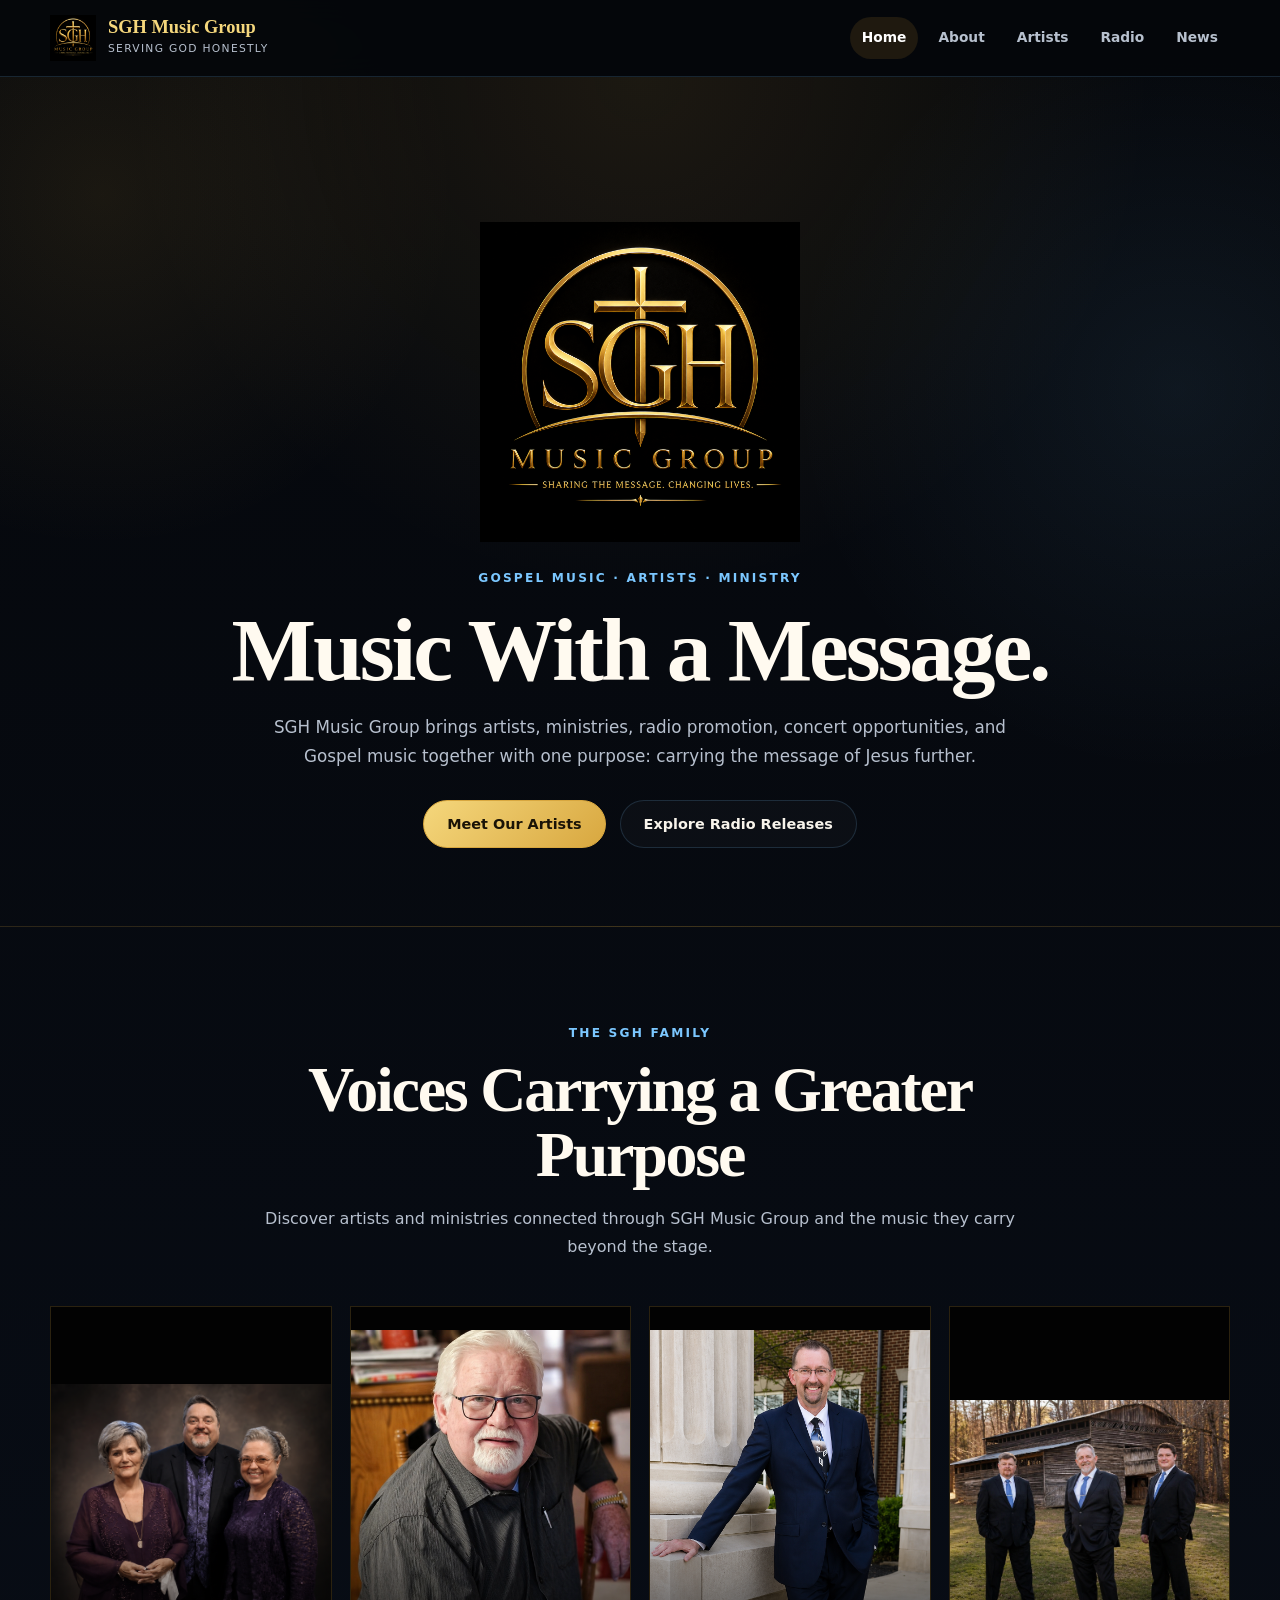
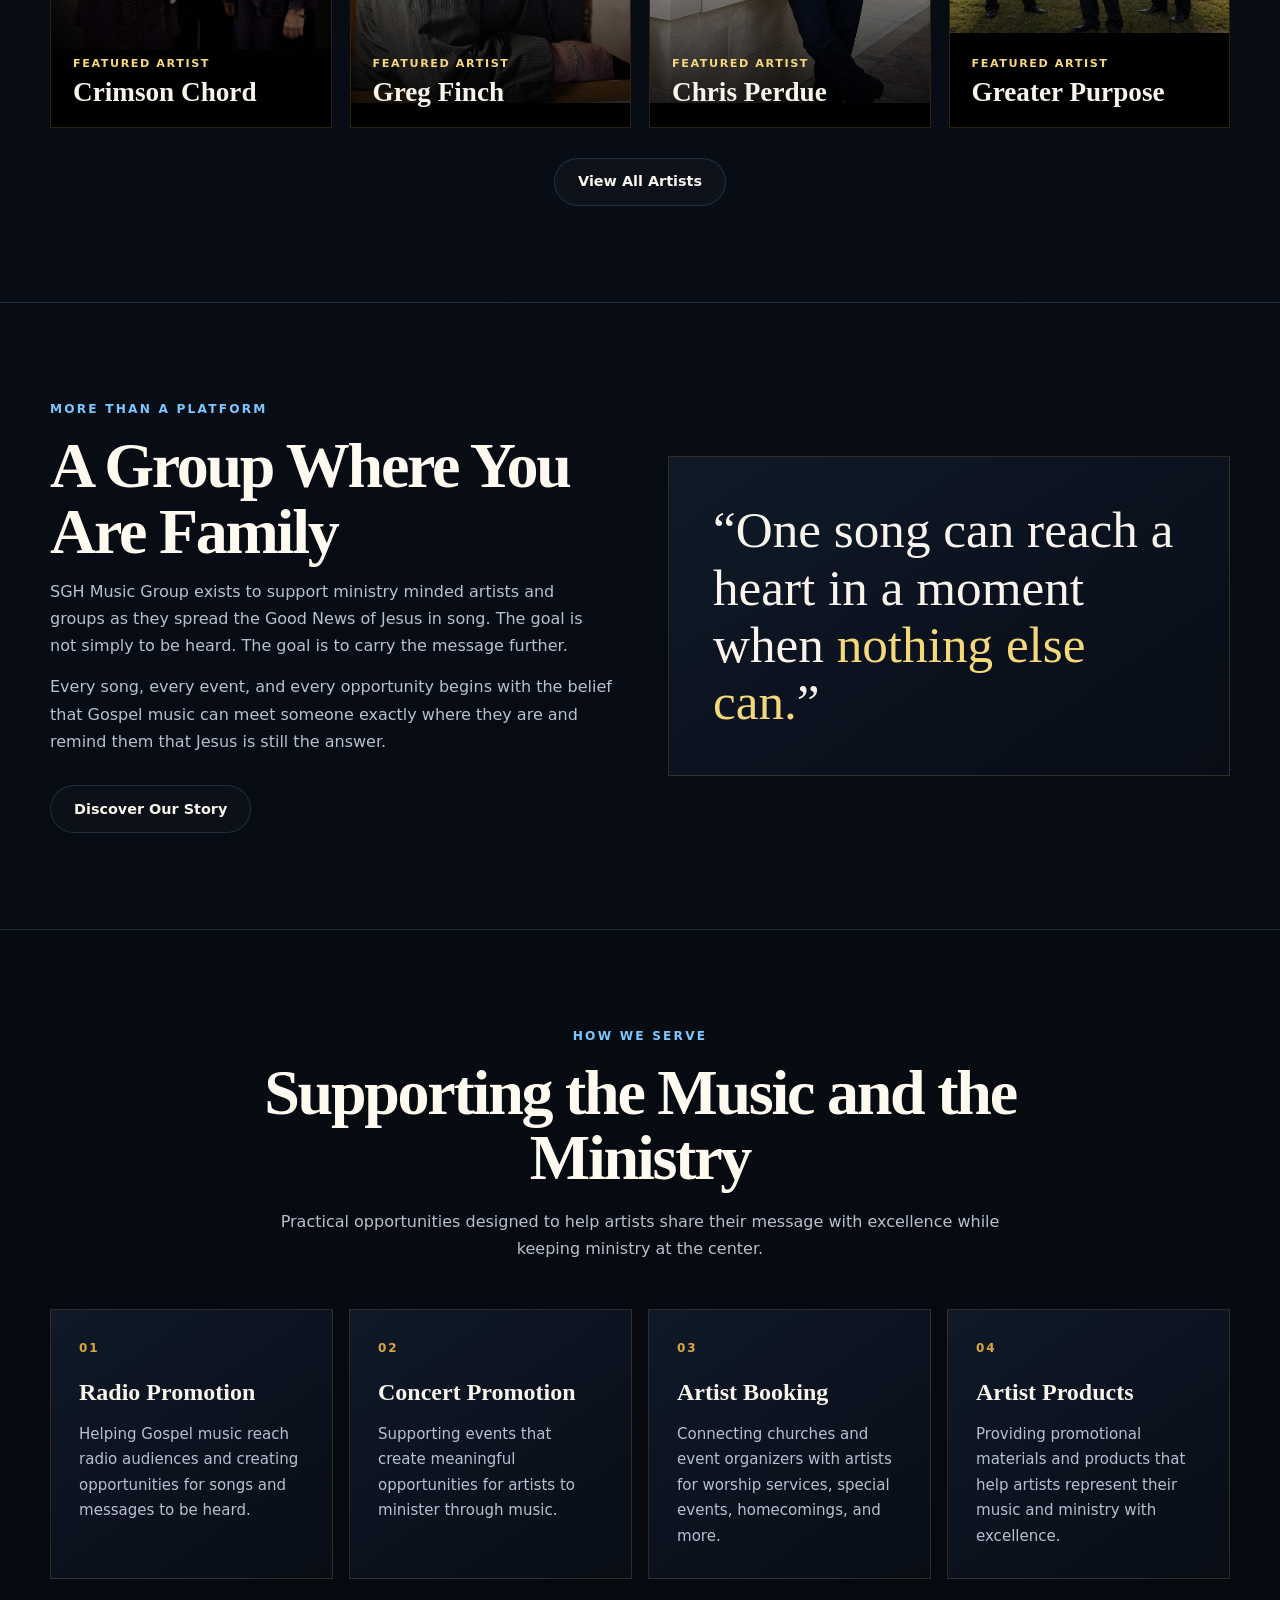
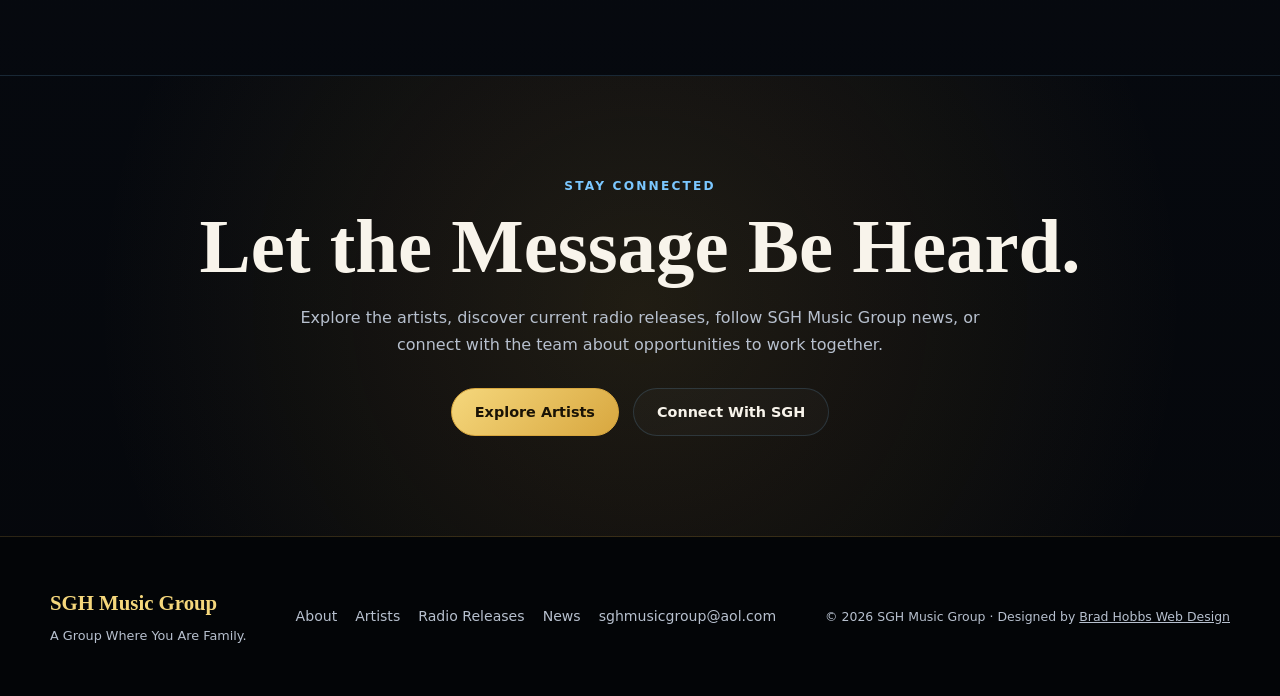
==== commit 587177f2: "Redesign SGH home with shared artist brand system" ====
--- a/index.html
+++ b/index.html
@@ -1,530 +1 @@
-<!doctype html>
-<html lang="en">
-<head>
-<meta charset="utf-8">
-<meta name="viewport" content="width=device-width, initial-scale=1">
-
-<title>SGH Music Group | Gospel Artists, Radio Promotion & Ministry Music</title>
-<meta name="description" content="SGH Music Group is a Gospel music family connecting artists, ministries, radio promotion, concert opportunities, and music that points hearts to Jesus.">
-<meta name="keywords" content="SGH Music Group, Gospel music, Southern Gospel, Christian artists, Gospel artists, radio promotion, concert promotion, artist booking, ministry music">
-<meta name="author" content="SGH Music Group">
-<meta name="robots" content="index, follow">
-<link rel="canonical" href="https://brad-hobbswd.github.io/sghMusicgroup/">
-
-<meta property="og:type" content="website">
-<meta property="og:title" content="SGH Music Group | A Group Where You Are Family">
-<meta property="og:description" content="Discover Gospel artists, music, radio promotion, concert opportunities, and ministry through SGH Music Group.">
-<meta property="og:url" content="https://brad-hobbswd.github.io/sghMusicgroup/">
-<meta property="og:image" content="https://brad-hobbswd.github.io/sghMusicgroup/D6FE0D35-5FC7-4C31-ABE0-BCEA10E4A5CE.png">
-
-<meta name="twitter:card" content="summary_large_image">
-<meta name="twitter:title" content="SGH Music Group">
-<meta name="twitter:description" content="Gospel artists, ministry music, radio promotion, and concert opportunities.">
-<meta name="twitter:image" content="https://brad-hobbswd.github.io/sghMusicgroup/D6FE0D35-5FC7-4C31-ABE0-BCEA10E4A5CE.png">
-
-<style>
-:root{
-  --bg:#050505;
-  --surface:#0b0b0b;
-  --surface-soft:#101010;
-  --gold:#d4af37;
-  --gold-light:#f4d06f;
-  --gold-deep:#8e6810;
-  --text:#f8f5ef;
-  --muted:#c9c3b5;
-  --line:rgba(212,175,55,.16);
-}
-
-*{margin:0;padding:0;box-sizing:border-box}
-
-html{scroll-behavior:smooth}
-
-body{
-  font-family:Inter,ui-sans-serif,system-ui,-apple-system,BlinkMacSystemFont,"Segoe UI",sans-serif;
-  background:
-    radial-gradient(circle at 50% -10%,rgba(212,175,55,.12),transparent 30%),
-    linear-gradient(180deg,#060606 0%,#050505 55%,#080808 100%);
-  color:var(--text);
-  line-height:1.7;
-}
-
-img{max-width:100%;display:block}
-
-.container{width:min(1180px,calc(100% - 40px));margin:auto}
-
-.hero{
-  min-height:760px;
-  display:grid;
-  place-items:center;
-  position:relative;
-  overflow:hidden;
-  padding:90px 0 70px;
-  border-bottom:1px solid var(--line);
-}
-
-.hero::before,
-.hero::after{
-  content:"";
-  position:absolute;
-  border-radius:50%;
-  pointer-events:none;
-}
-
-.hero::before{
-  width:620px;
-  height:620px;
-  background:radial-gradient(circle,rgba(212,175,55,.12),transparent 68%);
-  top:-260px;
-  left:50%;
-  transform:translateX(-50%);
-}
-
-.hero::after{
-  width:100%;
-  height:220px;
-  bottom:-160px;
-  background:radial-gradient(ellipse,rgba(212,175,55,.09),transparent 68%);
-}
-
-.hero-inner{
-  position:relative;
-  z-index:1;
-  text-align:center;
-  width:min(900px,100%);
-}
-
-.hero-logo{
-  width:min(350px,78vw);
-  margin:0 auto 28px;
-  filter:drop-shadow(0 18px 28px rgba(0,0,0,.65));
-}
-
-.kicker,
-.eyebrow{
-  color:var(--gold-light);
-  font-size:.76rem;
-  font-weight:800;
-  letter-spacing:.2em;
-  text-transform:uppercase;
-}
-
-.hero h1{
-  font-family:Georgia,"Times New Roman",serif;
-  font-size:clamp(3rem,7vw,6.6rem);
-  line-height:.95;
-  letter-spacing:-.045em;
-  margin:18px 0 22px;
-  color:#fffaf0;
-}
-
-.hero h1 span{display:block;color:var(--gold-light)}
-
-.hero p{
-  max-width:720px;
-  margin:auto;
-  color:var(--muted);
-  font-size:clamp(1rem,2vw,1.18rem);
-}
-
-.hero-actions{
-  display:flex;
-  justify-content:center;
-  flex-wrap:wrap;
-  gap:14px;
-  margin-top:32px;
-}
-
-.btn{
-  display:inline-flex;
-  align-items:center;
-  justify-content:center;
-  min-height:48px;
-  padding:0 24px;
-  border:1px solid var(--gold);
-  border-radius:999px;
-  color:var(--text);
-  text-decoration:none;
-  font-weight:800;
-  transition:.25s ease;
-}
-
-.btn-primary{
-  background:linear-gradient(135deg,var(--gold-light),var(--gold));
-  color:#171107;
-}
-
-.btn:hover{transform:translateY(-2px);box-shadow:0 12px 28px rgba(0,0,0,.32)}
-.btn-primary:hover{box-shadow:0 12px 30px rgba(212,175,55,.2)}
-
-.artist-strip{
-  border-bottom:1px solid var(--line);
-  background:rgba(255,255,255,.015);
-}
-
-.strip-inner{
-  min-height:72px;
-  display:flex;
-  align-items:center;
-  justify-content:center;
-  gap:26px;
-  flex-wrap:wrap;
-  color:var(--muted);
-  font-size:.82rem;
-  letter-spacing:.09em;
-  text-transform:uppercase;
-}
-
-.strip-inner strong{color:var(--gold-light)}
-
-.section{padding:105px 0;border-bottom:1px solid var(--line)}
-
-.section-head{
-  max-width:760px;
-  margin:0 auto 48px;
-  text-align:center;
-}
-
-.section h2{
-  font-family:Georgia,"Times New Roman",serif;
-  font-size:clamp(2.3rem,5vw,4.2rem);
-  line-height:1;
-  margin:14px 0 18px;
-  color:#fffaf0;
-}
-
-.section-head p{color:var(--muted)}
-
-.artist-grid{
-  display:grid;
-  grid-template-columns:repeat(4,1fr);
-  gap:18px;
-}
-
-.artist-card{
-  position:relative;
-  min-height:400px;
-  overflow:hidden;
-  border:1px solid var(--line);
-  background:#090909;
-  text-decoration:none;
-  color:var(--text);
-}
-
-.artist-card img{
-  width:100%;
-  height:100%;
-  min-height:400px;
-  object-fit:contain;
-  background:#000;
-  transition:transform .5s ease;
-}
-
-.artist-card::after{
-  content:"";
-  position:absolute;
-  inset:0;
-  background:linear-gradient(180deg,transparent 38%,rgba(0,0,0,.92) 100%);
-}
-
-.artist-card:hover img{transform:scale(1.04)}
-
-.artist-name{
-  position:absolute;
-  z-index:1;
-  left:22px;
-  right:22px;
-  bottom:22px;
-}
-
-.artist-name span{
-  display:block;
-  color:var(--gold-light);
-  font-size:.72rem;
-  font-weight:800;
-  letter-spacing:.14em;
-  text-transform:uppercase;
-  margin-bottom:4px;
-}
-
-.artist-name h3{
-  font-family:Georgia,"Times New Roman",serif;
-  font-size:1.75rem;
-  line-height:1.1;
-}
-
-.artist-card:hover .artist-name h3{color:var(--gold-light)}
-
-.story{
-  display:grid;
-  grid-template-columns:1fr 1fr;
-  gap:70px;
-  align-items:center;
-}
-
-.story-copy p{color:var(--muted);margin-top:16px}
-
-.story-copy .btn{margin-top:28px}
-
-.statement{
-  padding:42px;
-  border:1px solid var(--line);
-  background:
-    radial-gradient(circle at top right,rgba(212,175,55,.12),transparent 38%),
-    var(--surface);
-}
-
-.statement blockquote{
-  font-family:Georgia,"Times New Roman",serif;
-  font-size:clamp(2rem,4vw,3.6rem);
-  line-height:1.12;
-  color:#fffaf0;
-}
-
-.statement blockquote span{color:var(--gold-light)}
-
-.services{
-  display:grid;
-  grid-template-columns:repeat(4,1fr);
-  gap:16px;
-}
-
-.service{
-  padding:28px;
-  border:1px solid var(--line);
-  background:var(--surface);
-}
-
-.service-number{
-  color:var(--gold);
-  font-size:.75rem;
-  font-weight:800;
-  letter-spacing:.15em;
-}
-
-.service h3{
-  font-family:Georgia,"Times New Roman",serif;
-  font-size:1.45rem;
-  margin:14px 0 10px;
-  color:#fffaf0;
-}
-
-.service p{color:var(--muted);font-size:.95rem}
-
-.cta{
-  text-align:center;
-  padding:100px 0;
-  background:
-    radial-gradient(circle at center,rgba(212,175,55,.14),transparent 48%),
-    #080808;
-  border-bottom:1px solid var(--line);
-}
-
-.cta h2{
-  font-family:Georgia,"Times New Roman",serif;
-  font-size:clamp(2.6rem,6vw,5rem);
-  line-height:1;
-  margin:14px auto 18px;
-  color:#fffaf0;
-}
-
-.cta p{max-width:700px;margin:auto;color:var(--muted)}
-
-.cta .hero-actions{margin-top:28px}
-
-@media(max-width:950px){
-  .artist-grid,.services{grid-template-columns:repeat(2,1fr)}
-  .story{grid-template-columns:1fr;gap:35px}
-}
-
-@media(max-width:620px){
-  .container{width:min(100% - 28px,1180px)}
-  .hero{min-height:690px;padding:80px 0 60px}
-  .artist-grid,.services{grid-template-columns:1fr}
-  .artist-card,.artist-card img{min-height:380px}
-  .statement{padding:30px}
-  .section{padding:76px 0}
-}
-</style>
-
-<script type="application/ld+json">
-{
-  "@context":"https://schema.org",
-  "@type":"Organization",
-  "name":"SGH Music Group",
-  "url":"https://brad-hobbswd.github.io/sghMusicgroup/",
-  "description":"A Gospel music group and ministry supporting artists through radio promotion, concert opportunities, booking, and artist development.",
-  "email":"sghmusicgroup@aol.com",
-  "telephone":"+1-606-304-8081",
-  "address":{"@type":"PostalAddress","postOfficeBoxNumber":"2514","addressLocality":"Corbin","addressRegion":"KY","postalCode":"40702","addressCountry":"US"}
-}
-</script>
-</head>
-
-<body>
-
-<div id="header"></div>
-
-<main>
-
-<section class="hero">
-  <div class="container hero-inner">
-    <img src="D6FE0D35-5FC7-4C31-ABE0-BCEA10E4A5CE.png" alt="SGH Music Group logo" class="hero-logo">
-    <div class="kicker">Gospel Music • Artists • Ministry</div>
-    <h1>Music With a <span>Message.</span></h1>
-    <p>SGH Music Group brings artists, ministries, radio promotion, concert opportunities, and Gospel music together with one purpose: carrying a message that reaches hearts and points people to Jesus.</p>
-    <div class="hero-actions">
-      <a class="btn btn-primary" href="team.html">Meet Our Artists</a>
-      <a class="btn" href="radio-releases.html">Explore Radio Releases</a>
-    </div>
-  </div>
-</section>
-
-<div class="artist-strip">
-  <div class="container strip-inner">
-    <span><strong>SGH Music Group</strong></span>
-    <span>Artist Development</span>
-    <span>Radio Promotion</span>
-    <span>Concert Opportunities</span>
-    <span>Ministry First</span>
-  </div>
-</div>
-
-<section class="section">
-  <div class="container">
-    <div class="section-head">
-      <div class="eyebrow">The SGH Family</div>
-      <h2>Voices Carrying a Greater Purpose</h2>
-      <p>Meet artists connected through SGH Music Group and discover the ministries, voices, and music carrying the Gospel beyond the stage.</p>
-    </div>
-
-    <div class="artist-grid">
-      <a class="artist-card" href="https://www.crimsonchord.com" target="_blank" rel="noopener">
-        <img src="67857DF5-F2F4-47C6-9881-036051B80554.png" alt="Crimson Chord">
-        <div class="artist-name"><span>Featured Artist</span><h3>Crimson Chord</h3></div>
-      </a>
-
-      <a class="artist-card" href="https://www.greg-finch-ministries.com" target="_blank" rel="noopener">
-        <img src="0B063BAF-0D82-42A2-93C2-751AB67A75AE.png" alt="Greg Finch">
-        <div class="artist-name"><span>Featured Artist</span><h3>Greg Finch</h3></div>
-      </a>
-
-      <a class="artist-card" href="https://www.chrisperduemusic.com" target="_blank" rel="noopener">
-        <img src="EB4E45A1-7E00-4E29-934E-9D5515FF95F7.png" alt="Chris Perdue">
-        <div class="artist-name"><span>Featured Artist</span><h3>Chris Perdue</h3></div>
-      </a>
-
-      <a class="artist-card" href="https://www.greaterpurposemusic.com" target="_blank" rel="noopener">
-        <img src="198E9C16-E06C-4B71-8749-72B46B8A3D04.png" alt="Greater Purpose">
-        <div class="artist-name"><span>Featured Artist</span><h3>Greater Purpose</h3></div>
-      </a>
-    </div>
-  </div>
-</section>
-
-<section class="section">
-  <div class="container story">
-    <div class="story-copy">
-      <div class="eyebrow">More Than a Platform</div>
-      <h2>A Group Where You Are Family</h2>
-      <p>SGH Music Group exists to support ministry minded artists and groups as they share the Good News of Jesus through song. The goal is not simply to be heard. The goal is to carry the message further.</p>
-      <p>Every song, every event, and every opportunity begins with the belief that Gospel music can meet someone exactly where they are and remind them that Jesus is still the answer.</p>
-      <a class="btn" href="about.html">Discover Our Story</a>
-    </div>
-
-    <div class="statement">
-      <blockquote>“One song can reach a heart in a moment when <span>nothing else can.</span>”</blockquote>
-    </div>
-  </div>
-</section>
-
-<section class="section">
-  <div class="container">
-    <div class="section-head">
-      <div class="eyebrow">How We Serve</div>
-      <h2>Supporting the Music and the Ministry</h2>
-      <p>SGH Music Group provides practical opportunities designed to help artists share their message with excellence while keeping ministry at the center.</p>
-    </div>
-
-    <div class="services">
-      <article class="service">
-        <div class="service-number">01</div>
-        <h3>Radio Promotion</h3>
-        <p>Helping Gospel music reach radio audiences and creating greater opportunities for songs and messages to be heard.</p>
-      </article>
-
-      <article class="service">
-        <div class="service-number">02</div>
-        <h3>Concert Promotion</h3>
-        <p>Supporting concerts and events that create meaningful opportunities for artists to minister through music.</p>
-      </article>
-
-      <article class="service">
-        <div class="service-number">03</div>
-        <h3>Artist Booking</h3>
-        <p>Connecting churches and event organizers with artists for worship services, special events, homecomings, and more.</p>
-      </article>
-
-      <article class="service">
-        <div class="service-number">04</div>
-        <h3>Artist Products</h3>
-        <p>Providing promotional materials and products that help artists represent their music and ministry with excellence.</p>
-      </article>
-    </div>
-  </div>
-</section>
-
-<section class="cta">
-  <div class="container">
-    <div class="eyebrow">Stay Connected</div>
-    <h2>Let the Message Be Heard.</h2>
-    <p>Explore the artists, discover current radio releases, follow SGH Music Group news, or connect with the team about opportunities to work together.</p>
-    <div class="hero-actions">
-      <a class="btn btn-primary" href="team.html">Explore Artists</a>
-      <a class="btn" href="about.html">Contact SGH Music Group</a>
-    </div>
-  </div>
-</section>
-
-</main>
-
-<div id="footer"></div>
-
-<script>
-Promise.all([
-  fetch("header.html").then(res => res.text()),
-  fetch("footer.html").then(res => res.text())
-]).then(([headerData, footerData]) => {
-  document.getElementById("header").innerHTML = headerData;
-  document.getElementById("footer").innerHTML = footerData;
-
-  window.toggleMenu = function(){
-    document.getElementById("navLinks").classList.toggle("active");
-    document.getElementById("menuToggle").classList.toggle("active");
-  };
-
-  document.querySelectorAll(".nav-links a").forEach(link => {
-    link.addEventListener("click", () => {
-      document.getElementById("navLinks").classList.remove("active");
-      document.getElementById("menuToggle").classList.remove("active");
-    });
-  });
-
-  const currentPage = location.pathname.split("/").pop() || "index.html";
-  document.querySelectorAll(".nav-links a").forEach(link => {
-    if(link.getAttribute("href") === currentPage){
-      link.classList.add("active");
-    }
-  });
-
-  window.addEventListener("scroll", function(){
-    document.getElementById("siteHeader")
-      ?.classList.toggle("scrolled", window.scrollY > 10);
-  });
-
-  const yearEl = document.getElementById("year");
-  if(yearEl) yearEl.textContent = new Date().getFullYear();
-});
-</script>
-
-</body>
-</html>+<!doctype html><html lang="en"><head><meta charset="utf-8"><meta name="viewport" content="width=device-width,initial-scale=1"><title>SGH Music Group | Gospel Artists, Music & Ministry</title><meta name="description" content="SGH Music Group supports Gospel artists through music, radio promotion, concert opportunities, booking, and ministry."><meta property="og:title" content="SGH Music Group | A Group Where You Are Family"><meta property="og:description" content="Discover Gospel artists, music, radio releases, and ministry opportunities."><meta property="og:image" content="https://brad-hobbswd.github.io/sghMusicgroup/D6FE0D35-5FC7-4C31-ABE0-BCEA10E4A5CE.png"><link rel="stylesheet" href="styles.css"></head><body><div id="header"></div><main><section class="page-hero"><div class="container"><img src="D6FE0D35-5FC7-4C31-ABE0-BCEA10E4A5CE.png" alt="SGH Music Group" style="width:min(320px,70vw);margin:0 auto 26px"><div class="eyebrow">Gospel Music · Artists · Ministry</div><h1>Music With a Message.</h1><p>SGH Music Group brings artists, ministries, radio promotion, concert opportunities, and Gospel music together with one purpose: carrying the message of Jesus further.</p><div class="btn-row"><a class="btn btn-primary" href="team.html">Meet Our Artists</a><a class="btn btn-secondary" href="radio-releases.html">Explore Radio Releases</a></div></div></section><section class="section"><div class="container"><div class="section-head"><div class="eyebrow">The SGH Family</div><h2>Voices Carrying a Greater Purpose</h2><p>Discover artists and ministries connected through SGH Music Group and the music they carry beyond the stage.</p></div><div class="artist-grid"><a class="artist-card" href="https://www.crimsonchord.com" target="_blank" rel="noopener"><img src="67857DF5-F2F4-47C6-9881-036051B80554.png" alt="Crimson Chord"><div class="artist-meta"><span>Featured Artist</span><h3>Crimson Chord</h3></div></a><a class="artist-card" href="https://www.greg-finch-ministries.com" target="_blank" rel="noopener"><img src="0B063BAF-0D82-42A2-93C2-751AB67A75AE.png" alt="Greg Finch"><div class="artist-meta"><span>Featured Artist</span><h3>Greg Finch</h3></div></a><a class="artist-card" href="https://www.chrisperduemusic.com" target="_blank" rel="noopener"><img src="EB4E45A1-7E00-4E29-934E-9D5515FF95F7.png" alt="Chris Perdue"><div class="artist-meta"><span>Featured Artist</span><h3>Chris Perdue</h3></div></a><a class="artist-card" href="https://www.greaterpurposemusic.com" target="_blank" rel="noopener"><img src="198E9C16-E06C-4B71-8749-72B46B8A3D04.png" alt="Greater Purpose"><div class="artist-meta"><span>Featured Artist</span><h3>Greater Purpose</h3></div></a></div><div class="btn-row"><a class="btn btn-secondary" href="team.html">View All Artists</a></div></div></section><section class="section"><div class="container split"><div class="split-copy"><div class="eyebrow">More Than a Platform</div><h2 class="display-title" style="font-size:clamp(2.6rem,5vw,4.5rem);margin-top:14px">A Group Where You Are Family</h2><p>SGH Music Group exists to support ministry minded artists and groups as they spread the Good News of Jesus in song. The goal is not simply to be heard. The goal is to carry the message further.</p><p>Every song, every event, and every opportunity begins with the belief that Gospel music can meet someone exactly where they are and remind them that Jesus is still the answer.</p><div class="btn-row" style="justify-content:flex-start"><a class="btn btn-secondary" href="about.html">Discover Our Story</a></div></div><div class="statement"><blockquote>“One song can reach a heart in a moment when <span>nothing else can.</span>”</blockquote></div></div></section><section class="section"><div class="container"><div class="section-head"><div class="eyebrow">How We Serve</div><h2>Supporting the Music and the Ministry</h2><p>Practical opportunities designed to help artists share their message with excellence while keeping ministry at the center.</p></div><div class="services-grid"><article class="service-card"><div class="number">01</div><h3>Radio Promotion</h3><p>Helping Gospel music reach radio audiences and creating opportunities for songs and messages to be heard.</p></article><article class="service-card"><div class="number">02</div><h3>Concert Promotion</h3><p>Supporting events that create meaningful opportunities for artists to minister through music.</p></article><article class="service-card"><div class="number">03</div><h3>Artist Booking</h3><p>Connecting churches and event organizers with artists for worship services, special events, homecomings, and more.</p></article><article class="service-card"><div class="number">04</div><h3>Artist Products</h3><p>Providing promotional materials and products that help artists represent their music and ministry with excellence.</p></article></div></div></section><section class="cta-band"><div class="container"><div class="eyebrow">Stay Connected</div><h2>Let the Message Be Heard.</h2><p>Explore the artists, discover current radio releases, follow SGH Music Group news, or connect with the team about opportunities to work together.</p><div class="btn-row"><a class="btn btn-primary" href="team.html">Explore Artists</a><a class="btn btn-secondary" href="mailto:sghmusicgroup@aol.com">Connect With SGH</a></div></div></section></main><div id="footer"></div><script>Promise.all([fetch("header.html").then(r=>r.text()),fetch("footer.html").then(r=>r.text())]).then(([h,f])=>{document.getElementById("header").innerHTML=h;document.getElementById("footer").innerHTML=f;window.toggleMenu=()=>document.getElementById("navLinks").classList.toggle("active");const current=location.pathname.split("/").pop()||"index.html";document.querySelectorAll(".nav-links a").forEach(a=>{if(a.getAttribute("href")===current)a.classList.add("active");a.addEventListener("click",()=>document.getElementById("navLinks").classList.remove("active"))});const y=document.getElementById("year");if(y)y.textContent=new Date().getFullYear();});</script></body></html>
--- a/styles.css
+++ b/styles.css
@@ -0,0 +1 @@
+:root{--bg:#05070b;--surface:#0d1420;--gold:#d8a73f;--gold-light:#f5d77c;--blue:#7bc7ff;--text:#f8f4eb;--muted:#b7c0ce;--line:rgba(216,167,63,.18);--line-blue:rgba(123,199,255,.16)}*{box-sizing:border-box;margin:0;padding:0}html{scroll-behavior:smooth}body{min-width:320px;font-family:Inter,system-ui,sans-serif;color:var(--text);line-height:1.7;background:radial-gradient(circle at 8% 5%,rgba(216,167,63,.1),transparent 22rem),radial-gradient(circle at 92% 10%,rgba(123,199,255,.08),transparent 24rem),linear-gradient(180deg,#05070b,#080d16 48%,#05070b)}img{display:block;max-width:100%}a{color:inherit}.container{width:min(1180px,calc(100% - 40px));margin:auto}.page-hero{padding:145px 0 78px;text-align:center;border-bottom:1px solid var(--line);background:radial-gradient(circle at 50% 0,rgba(216,167,63,.11),transparent 32rem)}.eyebrow{color:var(--blue);font-size:.76rem;font-weight:850;letter-spacing:.18em;text-transform:uppercase}.page-hero h1,.section-head h2,.display-title{font-family:Georgia,serif;color:#fffaf0;letter-spacing:-.035em;line-height:1.02}.page-hero h1{font-size:clamp(3rem,7vw,6rem);margin:15px 0 18px}.page-hero p{max-width:760px;margin:auto;color:var(--muted);font-size:1.05rem}.section{padding:96px 0;border-bottom:1px solid var(--line-blue)}.section-head{max-width:780px;margin:0 auto 46px;text-align:center}.section-head h2{font-size:clamp(2.3rem,5vw,4.2rem);margin:13px 0 18px}.section-head p{color:var(--muted)}.btn-row{display:flex;justify-content:center;gap:14px;flex-wrap:wrap;margin-top:30px}.btn{display:inline-flex;align-items:center;justify-content:center;min-height:48px;padding:0 23px;border:1px solid var(--gold);border-radius:999px;text-decoration:none;font-size:.9rem;font-weight:800;transition:.22s}.btn:hover{transform:translateY(-2px);box-shadow:0 12px 30px rgba(0,0,0,.3)}.btn-primary{background:linear-gradient(135deg,var(--gold-light),var(--gold));color:#1a1306}.btn-secondary{background:rgba(255,255,255,.025);border-color:var(--line-blue)}.site-header{position:sticky;top:0;z-index:1000;background:rgba(5,7,11,.9);backdrop-filter:blur(14px);border-bottom:1px solid var(--line-blue)}.nav{width:min(1180px,calc(100% - 40px));margin:auto;min-height:76px;display:flex;align-items:center;justify-content:space-between;gap:22px}.brand{display:flex;align-items:center;gap:12px;text-decoration:none}.brand img{width:46px;height:46px;object-fit:contain}.brand-copy strong{display:block;font-family:Georgia,serif;color:var(--gold-light);font-size:1.15rem;line-height:1}.brand-copy span{display:block;color:var(--muted);font-size:.67rem;letter-spacing:.12em;text-transform:uppercase;margin-top:4px}.nav-links{display:flex;align-items:center;gap:8px}.nav-links a{color:var(--muted);text-decoration:none;padding:9px 12px;border-radius:999px;font-size:.86rem;font-weight:700}.nav-links a:hover,.nav-links a.active{color:#fff;background:rgba(216,167,63,.12)}.menu-toggle{display:none;background:transparent;border:0;color:#fff;font-size:1.5rem}.artist-grid{display:grid;grid-template-columns:repeat(4,1fr);gap:18px}.artist-card{position:relative;min-height:420px;overflow:hidden;background:#050505;border:1px solid var(--line);text-decoration:none}.artist-card img{width:100%;height:420px;object-fit:contain;background:#020202;transition:.45s}.artist-card:after{content:"";position:absolute;inset:0;background:linear-gradient(180deg,transparent 44%,rgba(0,0,0,.94));pointer-events:none}.artist-card:hover img{transform:scale(1.035)}.artist-meta{position:absolute;z-index:1;left:22px;right:22px;bottom:20px}.artist-meta span{display:block;color:var(--gold-light);font-size:.7rem;font-weight:850;letter-spacing:.14em;text-transform:uppercase;margin-bottom:5px}.artist-meta h3{font-family:Georgia,serif;font-size:1.7rem;line-height:1.05}.split,.leader-grid,.radio-feature{display:grid;grid-template-columns:1fr 1fr;gap:56px;align-items:center}.split-copy p,.leader-copy p,.radio-feature-copy p{color:var(--muted);margin-top:14px}.statement,.service-card,.release-card,.news-card{border:1px solid var(--line);background:linear-gradient(145deg,rgba(16,26,41,.95),rgba(8,13,22,.98))}.statement{padding:44px}.statement blockquote{font-family:Georgia,serif;font-size:clamp(2rem,4vw,3.4rem);line-height:1.12}.statement span{color:var(--gold-light)}.services-grid{display:grid;grid-template-columns:repeat(4,1fr);gap:16px}.service-card{padding:28px}.number{color:var(--gold);font-size:.75rem;font-weight:850;letter-spacing:.15em}.service-card h3{font-family:Georgia,serif;font-size:1.5rem;margin:14px 0 9px}.service-card p{color:var(--muted);font-size:.94rem}.contact-grid{display:grid;grid-template-columns:repeat(3,1fr);gap:16px}.contact-card{padding:26px;border:1px solid var(--line);background:rgba(255,255,255,.018);text-align:center}.contact-card strong{display:block;color:var(--gold-light);font-size:.78rem;letter-spacing:.12em;text-transform:uppercase;margin-bottom:8px}.contact-card span,.contact-card a{color:var(--muted);text-decoration:none}.leader-portrait{border:1px solid var(--line);background:#050505;padding:10px}.leader-portrait img{width:100%;max-height:620px;object-fit:contain}.artist-list{display:grid;grid-template-columns:repeat(2,1fr);gap:20px}.artist-list .artist-card{min-height:470px}.artist-list .artist-card img{height:470px}.release-grid,.news-grid,.awards-grid{display:grid;grid-template-columns:repeat(3,1fr);gap:18px}.release-card{overflow:hidden}.release-art{height:330px;display:flex;align-items:center;justify-content:center;padding:18px;background:#050505}.release-art img{width:100%;height:100%;object-fit:contain}.release-copy{padding:22px}.release-copy h3,.news-card h3{font-family:Georgia,serif;font-size:1.45rem;line-height:1.15}.release-copy p,.news-card p{color:var(--muted);margin-top:7px}.radio-feature{padding:28px;border:1px solid var(--line);background:linear-gradient(145deg,#0b1525,#070a11)}.radio-feature-art{background:#020202;padding:16px;border:1px solid rgba(216,167,63,.2)}.radio-feature-art img{width:100%;max-height:470px;object-fit:contain;margin:auto}.radio-feature-copy h2{font-family:Georgia,serif;font-size:clamp(2rem,4vw,3.5rem);line-height:1.05;margin:14px 0}.note{color:var(--muted);font-size:.9rem}.news-card{padding:28px}.news-card time{display:block;color:var(--blue);font-size:.72rem;font-weight:850;letter-spacing:.14em;text-transform:uppercase;margin-bottom:14px}.award{padding:22px;border:1px solid var(--line);background:rgba(255,255,255,.016)}.award strong{display:block;color:var(--gold-light);font-family:Georgia,serif;font-size:1.2rem;line-height:1.1;margin-bottom:7px}.award span{color:var(--muted)}.cta-band{padding:100px 0;text-align:center;border-bottom:1px solid var(--line);background:radial-gradient(circle at center,rgba(216,167,63,.13),transparent 34rem)}.cta-band h2{font-family:Georgia,serif;font-size:clamp(2.7rem,6vw,5.4rem);line-height:1;margin:13px 0 18px}.cta-band p{max-width:720px;margin:auto;color:var(--muted)}.site-footer{padding:48px 0;background:#030507;color:var(--muted)}.footer-grid{display:flex;justify-content:space-between;gap:24px;align-items:center;flex-wrap:wrap}.footer-brand strong{display:block;color:var(--gold-light);font-family:Georgia,serif;font-size:1.3rem}.footer-brand span{font-size:.8rem}.footer-links{display:flex;gap:18px;flex-wrap:wrap}.footer-links a{color:var(--muted);text-decoration:none;font-size:.88rem}.footer-links a:hover{color:var(--gold-light)}@media(max-width:980px){.artist-grid,.services-grid{grid-template-columns:repeat(2,1fr)}.split,.leader-grid,.radio-feature{grid-template-columns:1fr;gap:34px}.contact-grid,.release-grid,.news-grid,.awards-grid{grid-template-columns:repeat(2,1fr)}}@media(max-width:720px){.container{width:min(100% - 28px,1180px)}.nav{width:min(100% - 28px,1180px);min-height:68px}.menu-toggle{display:block}.nav-links{display:none;position:absolute;left:14px;right:14px;top:68px;padding:14px;background:#080d16;border:1px solid var(--line);flex-direction:column}.nav-links.active{display:flex}.nav-links a{text-align:center}.page-hero{padding:115px 0 62px}.section{padding:72px 0}.artist-grid,.services-grid,.contact-grid,.artist-list,.release-grid,.news-grid,.awards-grid{grid-template-columns:1fr}.artist-card,.artist-card img{min-height:400px;height:400px}.artist-list .artist-card,.artist-list .artist-card img{min-height:420px;height:420px}.footer-grid{flex-direction:column;align-items:flex-start}}
